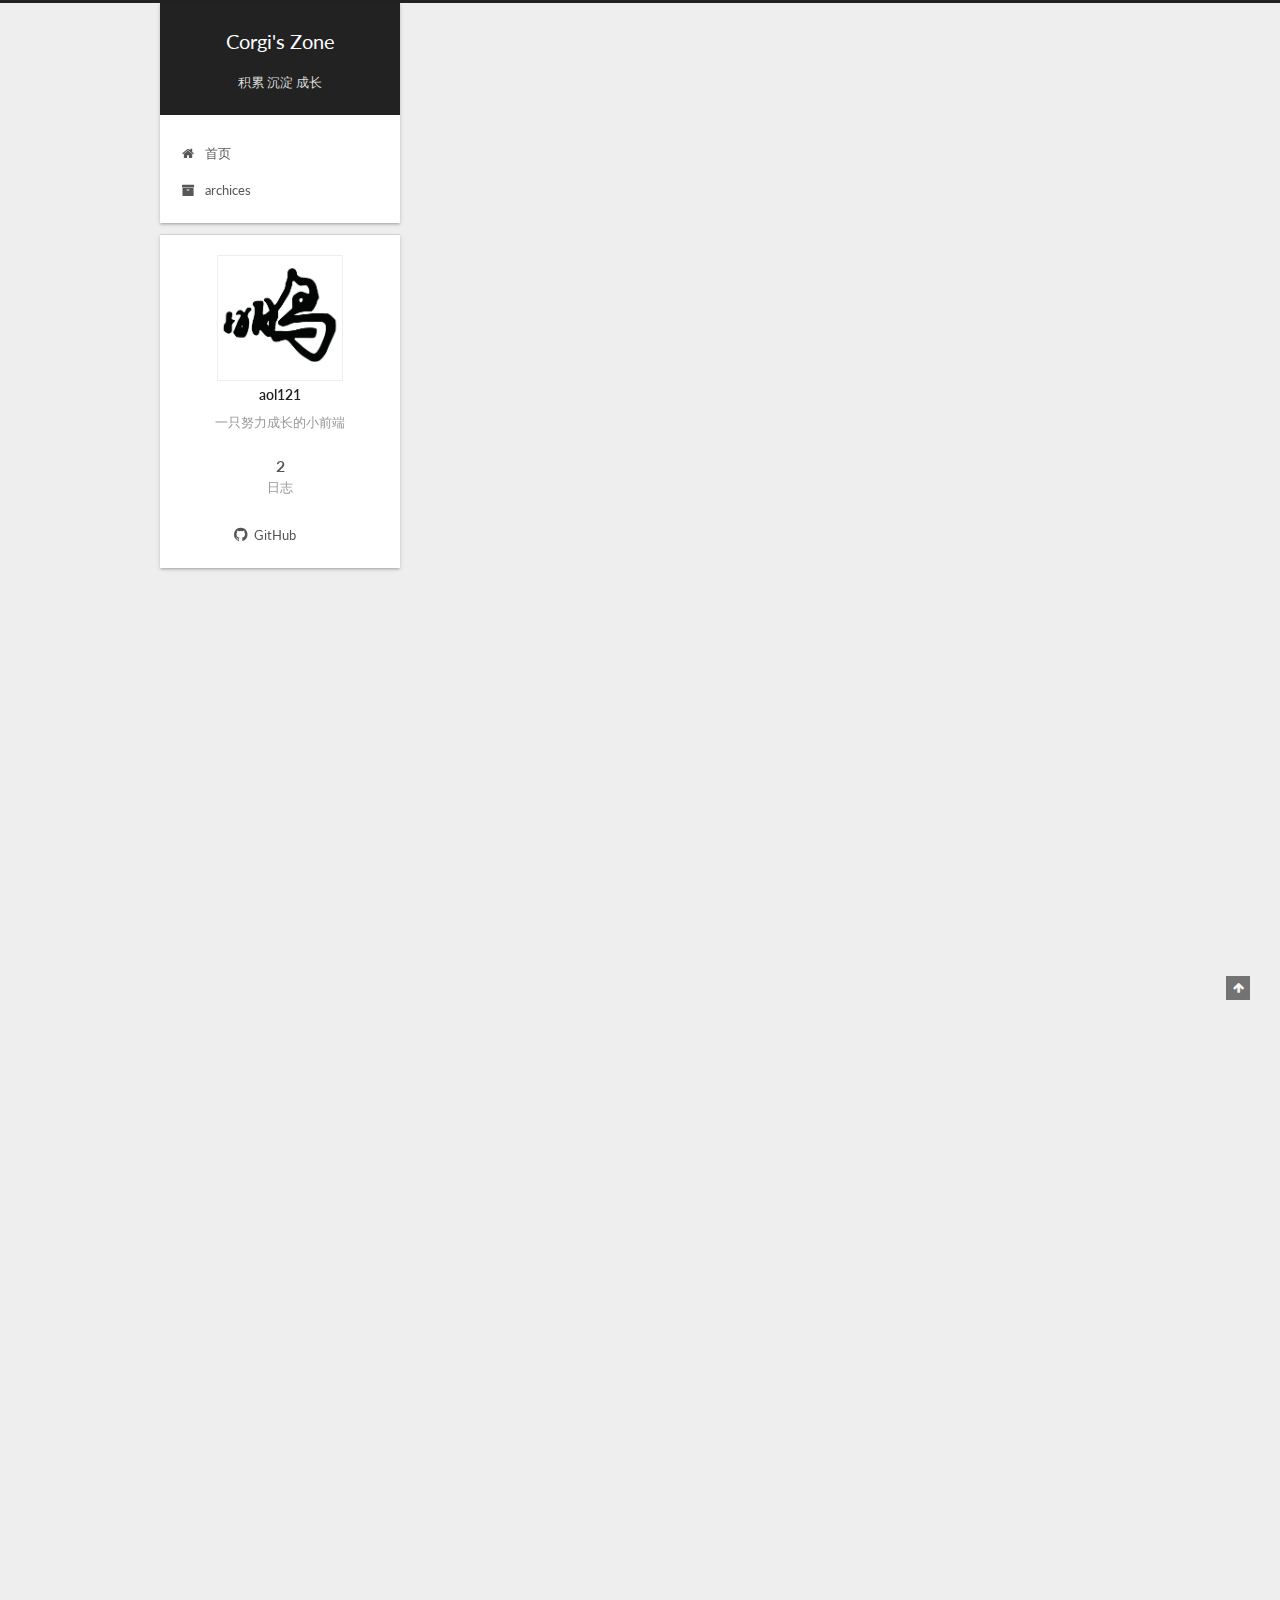
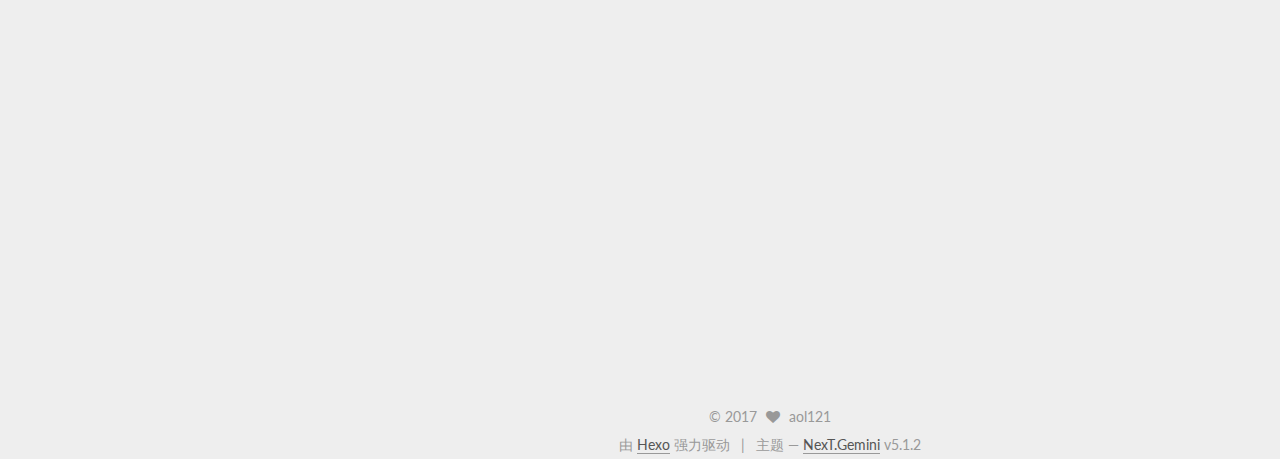
==== index.html @ b17c57c6 "Site updated: 2017-09-11 15:07:28" ====
<!DOCTYPE html>



  


<html class="theme-next gemini use-motion" lang="zh-Hans">
<head>
  <meta charset="UTF-8"/>
<meta http-equiv="X-UA-Compatible" content="IE=edge" />
<meta name="viewport" content="width=device-width, initial-scale=1, maximum-scale=1"/>
<meta name="theme-color" content="#222">









<meta http-equiv="Cache-Control" content="no-transform" />
<meta http-equiv="Cache-Control" content="no-siteapp" />
















  
  
  <link href="/lib/fancybox/source/jquery.fancybox.css?v=2.1.5" rel="stylesheet" type="text/css" />




  
  
  
  

  
    
    
  

  

  

  

  

  
    
    
    <link href="//fonts.googleapis.com/css?family=Lato:300,300italic,400,400italic,700,700italic&subset=latin,latin-ext" rel="stylesheet" type="text/css">
  






<link href="/lib/font-awesome/css/font-awesome.min.css?v=4.6.2" rel="stylesheet" type="text/css" />

<link href="/css/main.css?v=5.1.2" rel="stylesheet" type="text/css" />


  <meta name="keywords" content="Hexo, NexT" />








  <link rel="shortcut icon" type="image/x-icon" href="/favicon.ico?v=5.1.2" />






<meta name="description" content="一只努力成长的小前端">
<meta property="og:type" content="website">
<meta property="og:title" content="Corgi&#39;s Zone">
<meta property="og:url" content="http://aol121.com/index.html">
<meta property="og:site_name" content="Corgi&#39;s Zone">
<meta property="og:description" content="一只努力成长的小前端">
<meta property="og:locale" content="zh-Hans">
<meta name="twitter:card" content="summary">
<meta name="twitter:title" content="Corgi&#39;s Zone">
<meta name="twitter:description" content="一只努力成长的小前端">



<script type="text/javascript" id="hexo.configurations">
  var NexT = window.NexT || {};
  var CONFIG = {
    root: '/',
    scheme: 'Gemini',
    version: '5.1.2',
    sidebar: {"position":"left","display":"post","offset":12,"offset_float":12,"b2t":false,"scrollpercent":false,"onmobile":false},
    fancybox: true,
    tabs: true,
    motion: {"enable":true,"async":false,"transition":{"post_block":"fadeIn","post_header":"slideDownIn","post_body":"slideDownIn","coll_header":"slideLeftIn"}},
    duoshuo: {
      userId: '0',
      author: '博主'
    },
    algolia: {
      applicationID: '',
      apiKey: '',
      indexName: '',
      hits: {"per_page":10},
      labels: {"input_placeholder":"Search for Posts","hits_empty":"We didn't find any results for the search: ${query}","hits_stats":"${hits} results found in ${time} ms"}
    }
  };
</script>



  <link rel="canonical" href="http://aol121.com/"/>





  <title>Corgi's Zone</title>
  





  <script type="text/javascript">
    var _hmt = _hmt || [];
    (function() {
      var hm = document.createElement("script");
      hm.src = "https://hm.baidu.com/hm.js?b1c7c0f46f6b7866aeb8057796fbded3";
      var s = document.getElementsByTagName("script")[0];
      s.parentNode.insertBefore(hm, s);
    })();
  </script>




</head>

<body itemscope itemtype="http://schema.org/WebPage" lang="zh-Hans">

  
  
    
  

  <div class="container sidebar-position-left 
  page-home">
    <div class="headband"></div>

    <header id="header" class="header" itemscope itemtype="http://schema.org/WPHeader">
      <div class="header-inner"><div class="site-brand-wrapper">
  <div class="site-meta ">
    

    <div class="custom-logo-site-title">
      <a href="/"  class="brand" rel="start">
        <span class="logo-line-before"><i></i></span>
        <span class="site-title">Corgi's Zone</span>
        <span class="logo-line-after"><i></i></span>
      </a>
    </div>
      
        <p class="site-subtitle">积累 沉淀 成长</p>
      
  </div>

  <div class="site-nav-toggle">
    <button>
      <span class="btn-bar"></span>
      <span class="btn-bar"></span>
      <span class="btn-bar"></span>
    </button>
  </div>
</div>

<nav class="site-nav">
  

  
    <ul id="menu" class="menu">
      
        
        <li class="menu-item menu-item-home">
          <a href="/" rel="section">
            
              <i class="menu-item-icon fa fa-fw fa-home"></i> <br />
            
            首页
          </a>
        </li>
      
        
        <li class="menu-item menu-item-archices">
          <a href="/archives/" rel="section">
            
              <i class="menu-item-icon fa fa-fw fa-archive"></i> <br />
            
            archices
          </a>
        </li>
      

      
    </ul>
  

  
</nav>



 </div>
    </header>

    <main id="main" class="main">
      <div class="main-inner">
        <div class="content-wrap">
          <div id="content" class="content">
            
  <section id="posts" class="posts-expand">
    
      

  

  
  
  

  <article class="post post-type-normal" itemscope itemtype="http://schema.org/Article">
  
  
  
  <div class="post-block">
    <link itemprop="mainEntityOfPage" href="http://aol121.com/2017/09/11/前端开发笔记/">

    <span hidden itemprop="author" itemscope itemtype="http://schema.org/Person">
      <meta itemprop="name" content="aol121">
      <meta itemprop="description" content="">
      <meta itemprop="image" content="/images/avatar.jpg">
    </span>

    <span hidden itemprop="publisher" itemscope itemtype="http://schema.org/Organization">
      <meta itemprop="name" content="Corgi's Zone">
    </span>

    
      <header class="post-header">

        
        
          <h1 class="post-title" itemprop="name headline">
                
                <a class="post-title-link" href="/2017/09/11/前端开发笔记/" itemprop="url">开发笔记</a></h1>
        

        <div class="post-meta">
          <span class="post-time">
            
              <span class="post-meta-item-icon">
                <i class="fa fa-calendar-o"></i>
              </span>
              
                <span class="post-meta-item-text">发表于</span>
              
              <time title="创建于" itemprop="dateCreated datePublished" datetime="2017-09-11T12:54:01+08:00">
                2017-09-11
              </time>
            

            

            
          </span>

          

          
            
          

          
          

          

          

          

        </div>
      </header>
    

    
    
    
    <div class="post-body" itemprop="articleBody">

      
      

      
        
          
            <blockquote>
<p>每次写JS 开局就在 顶部  var log = console.log.bind(console);<br>ES6写法  let log = ::console.log<br>然后每次输出就直接   log(XXX)  就可以打印了~  不需要  xxx.log  或者 有的编辑器需要写 console.log</p>
</blockquote>
<figure class="highlight bash"><table><tr><td class="gutter"><pre><div class="line">1</div><div class="line">2</div><div class="line">3</div><div class="line">4</div><div class="line">5</div><div class="line">6</div><div class="line">7</div><div class="line">8</div><div class="line">9</div><div class="line">10</div></pre></td><td class="code"><pre><div class="line">.recommend-goods li&gt;a&gt;p:first-child&#123;</div><div class="line">        /*display: inline-block;*/</div><div class="line">        cursor:pointer;</div><div class="line">        color:<span class="comment">#86c9a6;</span></div><div class="line">        width:100%;</div><div class="line">        word-break:keep-all;/* 不换行 */</div><div class="line">        white-space:nowrap;/* 不换行 */</div><div class="line">        overflow:hidden;/* 内容超出宽度时隐藏超出部分的内容 */</div><div class="line">        text-overflow:ellipsis;/* 当对象内文本溢出时显示省略标记(...) ；需与overflow:hidden;一起使用。*/</div><div class="line">    &#125;</div></pre></td></tr></table></figure>
<blockquote>
<p>判断是否为移动端==正则表达式;</p>
</blockquote>
<figure class="highlight bash"><table><tr><td class="gutter"><pre><div class="line">1</div><div class="line">2</div></pre></td><td class="code"><pre><div class="line">const isMobile = /(phone|pad|pod|iPhone|iPod|ios|iPad|Android|Mobile|BlackBerry|IEMobile|</div><div class="line">MQQBrowser|JUC|Fennec|wOSBrowser|BrowserNG|WebOS|Symbian|Windows Phone)/i.test(navigator.userAgent);</div></pre></td></tr></table></figure>
<p>中断each 遍历</p>
<figure class="highlight bash"><table><tr><td class="gutter"><pre><div class="line">1</div><div class="line">2</div><div class="line">3</div><div class="line">4</div><div class="line">5</div><div class="line">6</div><div class="line">7</div><div class="line">8</div></pre></td><td class="code"><pre><div class="line">try&#123;</div><div class="line"></div><div class="line">    throw new Errow(<span class="string">"错误"</span>)</div><div class="line">&#125;catch(e)&#123;</div><div class="line"></div><div class="line">&#125;finally&#123;</div><div class="line"></div><div class="line">&#125;</div></pre></td></tr></table></figure>
          
        
      
    </div>
    
    
    

    

    

    

    <footer class="post-footer">
      

      

      

      
      
        <div class="post-eof"></div>
      
    </footer>
  </div>
  
  
  
  </article>


    
      

  

  
  
  

  <article class="post post-type-normal" itemscope itemtype="http://schema.org/Article">
  
  
  
  <div class="post-block">
    <link itemprop="mainEntityOfPage" href="http://aol121.com/2017/09/11/hello-world/">

    <span hidden itemprop="author" itemscope itemtype="http://schema.org/Person">
      <meta itemprop="name" content="aol121">
      <meta itemprop="description" content="">
      <meta itemprop="image" content="/images/avatar.jpg">
    </span>

    <span hidden itemprop="publisher" itemscope itemtype="http://schema.org/Organization">
      <meta itemprop="name" content="Corgi's Zone">
    </span>

    
      <header class="post-header">

        
        
          <h1 class="post-title" itemprop="name headline">
                
                <a class="post-title-link" href="/2017/09/11/hello-world/" itemprop="url">Hello World</a></h1>
        

        <div class="post-meta">
          <span class="post-time">
            
              <span class="post-meta-item-icon">
                <i class="fa fa-calendar-o"></i>
              </span>
              
                <span class="post-meta-item-text">发表于</span>
              
              <time title="创建于" itemprop="dateCreated datePublished" datetime="2017-09-11T11:47:05+08:00">
                2017-09-11
              </time>
            

            

            
          </span>

          

          
            
          

          
          

          

          

          

        </div>
      </header>
    

    
    
    
    <div class="post-body" itemprop="articleBody">

      
      

      
        
          
            <p>Welcome to <a href="https://hexo.io/" target="_blank" rel="external">Hexo</a>! This is your very first post. Check <a href="https://hexo.io/docs/" target="_blank" rel="external">documentation</a> for more info. If you get any problems when using Hexo, you can find the answer in <a href="https://hexo.io/docs/troubleshooting.html" target="_blank" rel="external">troubleshooting</a> or you can ask me on <a href="https://github.com/hexojs/hexo/issues" target="_blank" rel="external">GitHub</a>.</p>
<h2 id="Quick-Start"><a href="#Quick-Start" class="headerlink" title="Quick Start"></a>Quick Start</h2><h3 id="Create-a-new-post"><a href="#Create-a-new-post" class="headerlink" title="Create a new post"></a>Create a new post</h3><figure class="highlight bash"><table><tr><td class="gutter"><pre><div class="line">1</div></pre></td><td class="code"><pre><div class="line">$ hexo new <span class="string">"My New Post"</span></div></pre></td></tr></table></figure>
<p>More info: <a href="https://hexo.io/docs/writing.html" target="_blank" rel="external">Writing</a></p>
<h3 id="Run-server"><a href="#Run-server" class="headerlink" title="Run server"></a>Run server</h3><figure class="highlight bash"><table><tr><td class="gutter"><pre><div class="line">1</div></pre></td><td class="code"><pre><div class="line">$ hexo server</div></pre></td></tr></table></figure>
<p>More info: <a href="https://hexo.io/docs/server.html" target="_blank" rel="external">Server</a></p>
<h3 id="Generate-static-files"><a href="#Generate-static-files" class="headerlink" title="Generate static files"></a>Generate static files</h3><figure class="highlight bash"><table><tr><td class="gutter"><pre><div class="line">1</div></pre></td><td class="code"><pre><div class="line">$ hexo generate</div></pre></td></tr></table></figure>
<p>More info: <a href="https://hexo.io/docs/generating.html" target="_blank" rel="external">Generating</a></p>
<h3 id="Deploy-to-remote-sites"><a href="#Deploy-to-remote-sites" class="headerlink" title="Deploy to remote sites"></a>Deploy to remote sites</h3><figure class="highlight bash"><table><tr><td class="gutter"><pre><div class="line">1</div></pre></td><td class="code"><pre><div class="line">$ hexo deploy</div></pre></td></tr></table></figure>
<p>More info: <a href="https://hexo.io/docs/deployment.html" target="_blank" rel="external">Deployment</a></p>

          
        
      
    </div>
    
    
    

    

    

    

    <footer class="post-footer">
      

      

      

      
      
        <div class="post-eof"></div>
      
    </footer>
  </div>
  
  
  
  </article>


    
  </section>

  


          </div>
          


          

        </div>
        
          
  
  <div class="sidebar-toggle">
    <div class="sidebar-toggle-line-wrap">
      <span class="sidebar-toggle-line sidebar-toggle-line-first"></span>
      <span class="sidebar-toggle-line sidebar-toggle-line-middle"></span>
      <span class="sidebar-toggle-line sidebar-toggle-line-last"></span>
    </div>
  </div>

  <aside id="sidebar" class="sidebar">
    
    <div class="sidebar-inner">

      

      

      <section class="site-overview sidebar-panel sidebar-panel-active">
        <div class="site-author motion-element" itemprop="author" itemscope itemtype="http://schema.org/Person">
          
            <img class="site-author-image" itemprop="image"
              src="/images/avatar.jpg"
              alt="aol121" />
          
            <p class="site-author-name" itemprop="name">aol121</p>
            <p class="site-description motion-element" itemprop="description">一只努力成长的小前端</p>
        </div>

        <nav class="site-state motion-element">

          
            <div class="site-state-item site-state-posts">
            
              <a href="/archives">
            
                <span class="site-state-item-count">2</span>
                <span class="site-state-item-name">日志</span>
              </a>
            </div>
          

          

          

        </nav>

        

        <div class="links-of-author motion-element">
          
            
              <span class="links-of-author-item">
                <a href="https://github.com/aol121" target="_blank" title="GitHub">
                  
                    <i class="fa fa-fw fa-github"></i>GitHub</a>
              </span>
            
          
        </div>

        
        

        
        

        


      </section>

      

      

    </div>
  </aside>


        
      </div>
    </main>

    <footer id="footer" class="footer">
      <div class="footer-inner">
        <div class="copyright" >
  
  &copy; 
  <span itemprop="copyrightYear">2017</span>
  <span class="with-love">
    <i class="fa fa-heart"></i>
  </span>
  <span class="author" itemprop="copyrightHolder">aol121</span>

  
</div>


  <div class="powered-by">由 <a class="theme-link" href="https://hexo.io">Hexo</a> 强力驱动</div>

  <span class="post-meta-divider">|</span>

  <div class="theme-info">主题 &mdash; <a class="theme-link" href="https://github.com/iissnan/hexo-theme-next">NexT.Gemini</a> v5.1.2</div>


        







        
      </div>
    </footer>

    
      <div class="back-to-top">
        <i class="fa fa-arrow-up"></i>
        
      </div>
    

  </div>

  

<script type="text/javascript">
  if (Object.prototype.toString.call(window.Promise) !== '[object Function]') {
    window.Promise = null;
  }
</script>









  












  
  <script type="text/javascript" src="/lib/jquery/index.js?v=2.1.3"></script>

  
  <script type="text/javascript" src="/lib/fastclick/lib/fastclick.min.js?v=1.0.6"></script>

  
  <script type="text/javascript" src="/lib/jquery_lazyload/jquery.lazyload.js?v=1.9.7"></script>

  
  <script type="text/javascript" src="/lib/velocity/velocity.min.js?v=1.2.1"></script>

  
  <script type="text/javascript" src="/lib/velocity/velocity.ui.min.js?v=1.2.1"></script>

  
  <script type="text/javascript" src="/lib/fancybox/source/jquery.fancybox.pack.js?v=2.1.5"></script>


  


  <script type="text/javascript" src="/js/src/utils.js?v=5.1.2"></script>

  <script type="text/javascript" src="/js/src/motion.js?v=5.1.2"></script>



  
  


  <script type="text/javascript" src="/js/src/affix.js?v=5.1.2"></script>

  <script type="text/javascript" src="/js/src/schemes/pisces.js?v=5.1.2"></script>



  <script type="text/javascript" src="/js/src/scrollspy.js?v=5.1.2"></script>
<script type="text/javascript" src="/js/src/post-details.js?v=5.1.2"></script>


  

  


  <script type="text/javascript" src="/js/src/bootstrap.js?v=5.1.2"></script>



  


  




	





  





  








  





  

  

  

  

  

  

</body>
</html>
---- css/main.css ----
/* normalize.css v3.0.2 | MIT License | git.io/normalize */
html {
  font-family: sans-serif; /* 1 */
  -ms-text-size-adjust: 100%; /* 2 */
  -webkit-text-size-adjust: 100%; /* 2 */
}
body {
  margin: 0;
}
article,
aside,
details,
figcaption,
figure,
footer,
header,
hgroup,
main,
menu,
nav,
section,
summary {
  display: block;
}
audio,
canvas,
progress,
video {
  display: inline-block; /* 1 */
  vertical-align: baseline; /* 2 */
}
audio:not([controls]) {
  display: none;
  height: 0;
}
[hidden],
template {
  display: none;
}
a {
  background-color: transparent;
}
a:active,
a:hover {
  outline: 0;
}
abbr[title] {
  border-bottom: 1px dotted;
}
b,
strong {
  font-weight: bold;
}
dfn {
  font-style: italic;
}
h1 {
  font-size: 2em;
  margin: 0.67em 0;
}
mark {
  background: #ff0;
  color: #000;
}
small {
  font-size: 80%;
}
sub,
sup {
  font-size: 75%;
  line-height: 0;
  position: relative;
  vertical-align: baseline;
}
sup {
  top: -0.5em;
}
sub {
  bottom: -0.25em;
}
img {
  border: 0;
}
svg:not(:root) {
  overflow: hidden;
}
figure {
  margin: 1em 40px;
}
hr {
  -moz-box-sizing: content-box;
  box-sizing: content-box;
  height: 0;
}
pre {
  overflow: auto;
}
code,
kbd,
pre,
samp {
  font-family: monospace, monospace;
  font-size: 1em;
}
button,
input,
optgroup,
select,
textarea {
  color: inherit; /* 1 */
  font: inherit; /* 2 */
  margin: 0; /* 3 */
}
button {
  overflow: visible;
}
button,
select {
  text-transform: none;
}
button,
html input[type="button"],
input[type="reset"],
input[type="submit"] {
  -webkit-appearance: button; /* 2 */
  cursor: pointer; /* 3 */
}
button[disabled],
html input[disabled] {
  cursor: default;
}
button::-moz-focus-inner,
input::-moz-focus-inner {
  border: 0;
  padding: 0;
}
input {
  line-height: normal;
}
input[type="checkbox"],
input[type="radio"] {
  box-sizing: border-box; /* 1 */
  padding: 0; /* 2 */
}
input[type="number"]::-webkit-inner-spin-button,
input[type="number"]::-webkit-outer-spin-button {
  height: auto;
}
input[type="search"] {
  -webkit-appearance: textfield; /* 1 */
  -moz-box-sizing: content-box;
  -webkit-box-sizing: content-box; /* 2 */
  box-sizing: content-box;
}
input[type="search"]::-webkit-search-cancel-button,
input[type="search"]::-webkit-search-decoration {
  -webkit-appearance: none;
}
fieldset {
  border: 1px solid #c0c0c0;
  margin: 0 2px;
  padding: 0.35em 0.625em 0.75em;
}
legend {
  border: 0; /* 1 */
  padding: 0; /* 2 */
}
textarea {
  overflow: auto;
}
optgroup {
  font-weight: bold;
}
table {
  border-collapse: collapse;
  border-spacing: 0;
}
td,
th {
  padding: 0;
}
::selection {
  background: #262a30;
  color: #fff;
}
body {
  position: relative;
  font-family: 'Lato', "PingFang SC", "Microsoft YaHei", sans-serif;
  font-size: 14px;
  line-height: 2;
  color: #555;
  background: #eee;
}
@media (max-width: 767px) {
  body {
    padding-right: 0 !important;
  }
}
@media (min-width: 768px) and (max-width: 991px) {
  body {
    padding-right: 0 !important;
  }
}
@media (min-width: 1600px) {
  body {
    font-size: 16px;
  }
}
h1,
h2,
h3,
h4,
h5,
h6 {
  margin: 0;
  padding: 0;
  font-weight: bold;
  line-height: 1.5;
  font-family: 'Lato', "PingFang SC", "Microsoft YaHei", sans-serif;
}
h2,
h3,
h4,
h5,
h6 {
  margin: 20px 0 15px;
}
h1 {
  font-size: 22px;
}
@media (max-width: 767px) {
  h1 {
    font-size: 18px;
  }
}
h2 {
  font-size: 20px;
}
@media (max-width: 767px) {
  h2 {
    font-size: 16px;
  }
}
h3 {
  font-size: 18px;
}
@media (max-width: 767px) {
  h3 {
    font-size: 14px;
  }
}
h4 {
  font-size: 16px;
}
@media (max-width: 767px) {
  h4 {
    font-size: 12px;
  }
}
h5 {
  font-size: 14px;
}
@media (max-width: 767px) {
  h5 {
    font-size: 10px;
  }
}
h6 {
  font-size: 12px;
}
@media (max-width: 767px) {
  h6 {
    font-size: 8px;
  }
}
p {
  margin: 0 0 20px 0;
}
a {
  color: #555;
  text-decoration: none;
  outline: none;
  border-bottom: 1px solid #999;
  word-wrap: break-word;
}
a:hover {
  color: #222;
  border-bottom-color: #222;
}
blockquote {
  margin: 0;
  padding: 0;
}
img {
  display: block;
  margin: auto;
  max-width: 100%;
  height: auto;
}
hr {
  margin: 40px 0;
  height: 3px;
  border: none;
  background-color: #ddd;
  background-image: repeating-linear-gradient(-45deg, #fff, #fff 4px, transparent 4px, transparent 8px);
}
blockquote {
  padding: 0 15px;
  color: #666;
  border-left: 4px solid #ddd;
}
blockquote cite::before {
  content: "-";
  padding: 0 5px;
}
dt {
  font-weight: 700;
}
dd {
  margin: 0;
  padding: 0;
}
kbd {
  border: 1px solid #ccc;
  border-radius: 0.2em;
  box-shadow: 0.1em 0.1em 0.2em rgba(0,0,0,0.1);
  background-color: #f9f9f9;
  font-family: inherit;
  background-image: -webkit-linear-gradient(top, #eee, #fff, #eee);
  padding: 0.1em 0.3em;
  white-space: nowrap;
}
.text-left {
  text-align: left;
}
.text-center {
  text-align: center;
}
.text-right {
  text-align: right;
}
.text-justify {
  text-align: justify;
}
.text-nowrap {
  white-space: nowrap;
}
.text-lowercase {
  text-transform: lowercase;
}
.text-uppercase {
  text-transform: uppercase;
}
.text-capitalize {
  text-transform: capitalize;
}
.center-block {
  display: block;
  margin-left: auto;
  margin-right: auto;
}
.clearfix:before,
.clearfix:after {
  content: " ";
  display: table;
}
.clearfix:after {
  clear: both;
}
.pullquote {
  width: 45%;
}
.pullquote.left {
  float: left;
  margin-left: 5px;
  margin-right: 10px;
}
.pullquote.right {
  float: right;
  margin-left: 10px;
  margin-right: 5px;
}
.affix.affix.affix {
  position: fixed;
}
.translation {
  margin-top: -20px;
  font-size: 14px;
  color: #999;
}
.scrollbar-measure {
  width: 100px;
  height: 100px;
  overflow: scroll;
  position: absolute;
  top: -9999px;
}
.use-motion .motion-element {
  opacity: 0;
}
table {
  margin: 20px 0;
  width: 100%;
  border-collapse: collapse;
  border-spacing: 0;
  border: 1px solid #ddd;
  font-size: 14px;
  table-layout: fixed;
  word-wrap: break-all;
}
table>tbody>tr:nth-of-type(odd) {
  background-color: #f9f9f9;
}
table>tbody>tr:hover {
  background-color: #f5f5f5;
}
caption,
th,
td {
  padding: 8px;
  text-align: left;
  vertical-align: middle;
  font-weight: normal;
}
th,
td {
  border-bottom: 3px solid #ddd;
  border-right: 1px solid #eee;
}
th {
  padding-bottom: 10px;
  font-weight: 700;
}
td {
  border-bottom-width: 1px;
}
html,
body {
  height: 100%;
}
.container {
  position: relative;
  min-height: 100%;
}
.header-inner {
  margin: 0 auto;
  padding: 100px 0 70px;
  width: calc(100% - 252px);
}
@media (min-width: 1600px) {
  .container .header-inner {
    width: 900px;
  }
}
.main-inner {
  margin: 0 auto;
  width: calc(100% - 252px);
}
@media (min-width: 1600px) {
  .container .main-inner {
    width: 900px;
  }
}
.footer {
  width: 100%;
  min-height: 50px;
}
.footer-inner {
  box-sizing: border-box;
  margin: 20px auto;
  width: calc(100% - 252px);
}
@media (min-width: 1600px) {
  .container .footer-inner {
    width: 900px;
  }
}
pre,
.highlight {
  overflow: auto;
  margin: 20px 0;
  padding: 0;
  font-size: 13px;
  color: #4d4d4c;
  background: #f7f7f7;
  line-height: 1.6;
}
pre,
code {
  font-family: consolas, Menlo, "PingFang SC", "Microsoft YaHei", monospace;
}
code {
  padding: 2px 4px;
  word-wrap: break-word;
  color: #555;
  background: #eee;
  border-radius: 3px;
  font-size: 13px;
}
pre code {
  padding: 0;
  color: #4d4d4c;
  background: none;
  text-shadow: none;
}
.highlight {
  border-radius: 1px;
}
.highlight pre {
  border: none;
  margin: 0;
  padding: 10px 0;
}
.highlight table {
  margin: 0;
  width: auto;
  border: none;
}
.highlight td {
  border: none;
  padding: 0;
}
.highlight figcaption {
  font-size: 1em;
  color: #4d4d4c;
  line-height: 1em;
  margin-bottom: 1em;
}
.highlight figcaption:before,
.highlight figcaption:after {
  content: " ";
  display: table;
}
.highlight figcaption:after {
  clear: both;
}
.highlight figcaption a {
  float: right;
  color: #4d4d4c;
}
.highlight figcaption a:hover {
  border-bottom-color: #4d4d4c;
}
.highlight .gutter pre {
  padding-left: 10px;
  padding-right: 10px;
  color: #869194;
  text-align: right;
  background-color: #eff2f3;
}
.highlight .code pre {
  width: 100%;
  padding-left: 10px;
  padding-right: 10px;
  background-color: #f7f7f7;
}
.highlight .line {
  height: 20px;
}
.gutter {
  -webkit-user-select: none;
  -moz-user-select: none;
  -ms-user-select: none;
  user-select: none;
}
.gist table {
  width: auto;
}
.gist table td {
  border: none;
}
pre .deletion {
  background: #fdd;
}
pre .addition {
  background: #dfd;
}
pre .meta {
  color: #8959a8;
}
pre .comment {
  color: #8e908c;
}
pre .variable,
pre .attribute,
pre .tag,
pre .regexp,
pre .ruby .constant,
pre .xml .tag .title,
pre .xml .pi,
pre .xml .doctype,
pre .html .doctype,
pre .css .id,
pre .css .class,
pre .css .pseudo {
  color: #c82829;
}
pre .number,
pre .preprocessor,
pre .built_in,
pre .literal,
pre .params,
pre .constant,
pre .command {
  color: #f5871f;
}
pre .ruby .class .title,
pre .css .rules .attribute,
pre .string,
pre .value,
pre .inheritance,
pre .header,
pre .ruby .symbol,
pre .xml .cdata,
pre .special,
pre .number,
pre .formula {
  color: #718c00;
}
pre .title,
pre .css .hexcolor {
  color: #3e999f;
}
pre .function,
pre .python .decorator,
pre .python .title,
pre .ruby .function .title,
pre .ruby .title .keyword,
pre .perl .sub,
pre .javascript .title,
pre .coffeescript .title {
  color: #4271ae;
}
pre .keyword,
pre .javascript .function {
  color: #8959a8;
}
.full-image.full-image.full-image {
  border: none;
  max-width: 100%;
  width: auto;
  margin: 20px auto;
}
@media (min-width: 992px) {
  .full-image.full-image.full-image {
    max-width: none;
    width: 118%;
    margin: 0 -9%;
  }
}
.blockquote-center,
.page-home .post-type-quote blockquote,
.page-post-detail .post-type-quote blockquote {
  position: relative;
  margin: 40px 0;
  padding: 0;
  border-left: none;
  text-align: center;
}
.blockquote-center::before,
.page-home .post-type-quote blockquote::before,
.page-post-detail .post-type-quote blockquote::before,
.blockquote-center::after,
.page-home .post-type-quote blockquote::after,
.page-post-detail .post-type-quote blockquote::after {
  position: absolute;
  content: ' ';
  display: block;
  width: 100%;
  height: 24px;
  opacity: 0.2;
  background-repeat: no-repeat;
  background-position: 0 -6px;
  background-size: 22px 22px;
}
.blockquote-center::before,
.page-home .post-type-quote blockquote::before,
.page-post-detail .post-type-quote blockquote::before {
  top: -20px;
  background-image: url("../images/quote-l.svg");
  border-top: 1px solid #ccc;
}
.blockquote-center::after,
.page-home .post-type-quote blockquote::after,
.page-post-detail .post-type-quote blockquote::after {
  bottom: -20px;
  background-image: url("../images/quote-r.svg");
  border-bottom: 1px solid #ccc;
  background-position: 100% 8px;
}
.blockquote-center p,
.page-home .post-type-quote blockquote p,
.page-post-detail .post-type-quote blockquote p,
.blockquote-center div,
.page-home .post-type-quote blockquote div,
.page-post-detail .post-type-quote blockquote div {
  text-align: center;
}
.post .post-body .group-picture img {
  box-sizing: border-box;
  padding: 0 3px;
  border: none;
}
.post .group-picture-row {
  overflow: hidden;
  margin-top: 6px;
}
.post .group-picture-row:first-child {
  margin-top: 0;
}
.post .group-picture-column {
  float: left;
}
.page-post-detail .post-body .group-picture-column {
  float: none;
  margin-top: 10px;
  width: auto !important;
}
.page-post-detail .post-body .group-picture-column img {
  margin: 0 auto;
}
.page-archive .group-picture-container {
  overflow: hidden;
}
.page-archive .group-picture-row {
  float: left;
}
.page-archive .group-picture-row:first-child {
  margin-top: 6px;
}
.page-archive .group-picture-column {
  max-width: 150px;
  max-height: 150px;
}
.post-body .note {
  position: relative;
  padding: 15px;
  margin-bottom: 20px;
  border: 1px solid #eee;
  border-left-width: 5px;
  border-radius: 3px;
}
.post-body .note h2,
.post-body .note h3,
.post-body .note h4,
.post-body .note h5,
.post-body .note h6 {
  margin-top: 0;
  margin-bottom: 0;
  border-bottom: initial;
  padding-top: 0 !important;
}
.post-body .note p:first-child,
.post-body .note ul:first-child,
.post-body .note ol:first-child,
.post-body .note table:first-child,
.post-body .note pre:first-child,
.post-body .note blockquote:first-child {
  margin-top: 0;
}
.post-body .note p:last-child,
.post-body .note ul:last-child,
.post-body .note ol:last-child,
.post-body .note table:last-child,
.post-body .note pre:last-child,
.post-body .note blockquote:last-child {
  margin-bottom: 0;
}
.post-body .note.default {
  border-left-color: #777;
}
.post-body .note.default h2,
.post-body .note.default h3,
.post-body .note.default h4,
.post-body .note.default h5,
.post-body .note.default h6 {
  color: #777;
}
.post-body .note.primary {
  border-left-color: #6f42c1;
}
.post-body .note.primary h2,
.post-body .note.primary h3,
.post-body .note.primary h4,
.post-body .note.primary h5,
.post-body .note.primary h6 {
  color: #6f42c1;
}
.post-body .note.info {
  border-left-color: #428bca;
}
.post-body .note.info h2,
.post-body .note.info h3,
.post-body .note.info h4,
.post-body .note.info h5,
.post-body .note.info h6 {
  color: #428bca;
}
.post-body .note.success {
  border-left-color: #5cb85c;
}
.post-body .note.success h2,
.post-body .note.success h3,
.post-body .note.success h4,
.post-body .note.success h5,
.post-body .note.success h6 {
  color: #5cb85c;
}
.post-body .note.warning {
  border-left-color: #f0ad4e;
}
.post-body .note.warning h2,
.post-body .note.warning h3,
.post-body .note.warning h4,
.post-body .note.warning h5,
.post-body .note.warning h6 {
  color: #f0ad4e;
}
.post-body .note.danger {
  border-left-color: #d9534f;
}
.post-body .note.danger h2,
.post-body .note.danger h3,
.post-body .note.danger h4,
.post-body .note.danger h5,
.post-body .note.danger h6 {
  color: #d9534f;
}
.post-body .label {
  display: inline;
  padding: 0 2px;
  white-space: nowrap;
}
.post-body .label.default {
  background-color: #f0f0f0;
}
.post-body .label.primary {
  background-color: #efe6f7;
}
.post-body .label.info {
  background-color: #e5f2f8;
}
.post-body .label.success {
  background-color: #e7f4e9;
}
.post-body .label.warning {
  background-color: #fcf6e1;
}
.post-body .label.danger {
  background-color: #fae8eb;
}
.post-body .tabs {
  position: relative;
  display: block;
  margin-bottom: 20px;
  padding-top: 10px;
}
.post-body .tabs ul.nav-tabs {
  margin: 0;
  padding: 0;
  display: flex;
  margin-bottom: -1px;
}
@media (max-width: 413px) {
  .post-body .tabs ul.nav-tabs {
    display: block;
    margin-bottom: 5px;
  }
}
.post-body .tabs ul.nav-tabs li.tab {
  list-style-type: none !important;
  margin: 0 0.25em 0 0;
  border-top: 3px solid transparent;
  border-left: 1px solid transparent;
  border-right: 1px solid transparent;
}
@media (max-width: 413px) {
  .post-body .tabs ul.nav-tabs li.tab {
    margin: initial;
    border-top: 1px solid transparent;
    border-left: 3px solid transparent;
    border-right: 1px solid transparent;
    border-bottom: 1px solid transparent;
  }
}
.post-body .tabs ul.nav-tabs li.tab a {
  outline: 0;
  border-bottom: initial;
  display: block;
  line-height: 1.8em;
  padding: 0.25em 0.75em;
  transition-duration: 0.2s;
  transition-timing-function: ease-out;
  transition-delay: 0s;
}
.post-body .tabs ul.nav-tabs li.tab a i {
  width: 1.285714285714286em;
}
.post-body .tabs ul.nav-tabs li.tab.active {
  border-top: 3px solid #fc6423;
  border-left: 1px solid #ddd;
  border-right: 1px solid #ddd;
  background-color: #fff;
}
@media (max-width: 413px) {
  .post-body .tabs ul.nav-tabs li.tab.active {
    border-top: 1px solid #ddd;
    border-left: 3px solid #fc6423;
    border-right: 1px solid #ddd;
    border-bottom: 1px solid #ddd;
  }
}
.post-body .tabs ul.nav-tabs li.tab.active a {
  cursor: default;
  color: #555;
}
.post-body .tabs .tab-content {
  background-color: #fff;
}
.post-body .tabs .tab-content .tab-pane {
  border: 1px solid #ddd;
  padding: 20px 20px 0 20px;
}
.post-body .tabs .tab-content .tab-pane:not(.active) {
  display: none !important;
}
.post-body .tabs .tab-content .tab-pane.active {
  display: block !important;
}
.btn {
  display: inline-block;
  padding: 0 20px;
  font-size: 14px;
  color: #fff;
  background: #222;
  border: 2px solid #555;
  text-decoration: none;
  border-radius: 0;
  transition-property: background-color;
  transition-duration: 0.2s;
  transition-timing-function: ease-in-out;
  transition-delay: 0s;
}
.btn:hover,
.post-button .btn:hover {
  border-color: #222;
  color: #fff;
  background: #222;
}
.btn-bar {
  display: block;
  width: 22px;
  height: 2px;
  background: #555;
  border-radius: 1px;
}
.btn-bar+.btn-bar {
  margin-top: 4px;
}
.pagination {
  margin: 120px 0 40px;
  text-align: center;
  border-top: 1px solid #eee;
}
.page-number-basic,
.pagination .prev,
.pagination .next,
.pagination .page-number,
.pagination .space {
  display: inline-block;
  position: relative;
  top: -1px;
  margin: 0 10px;
  padding: 0 10px;
  line-height: 30px;
}
@media (max-width: 767px) {
  .page-number-basic,
  .pagination .prev,
  .pagination .next,
  .pagination .page-number,
  .pagination .space {
    margin: 0 5px;
  }
}
.pagination .prev,
.pagination .next,
.pagination .page-number {
  border-bottom: 0;
  border-top: 1px solid #eee;
  transition-property: border-color;
  transition-duration: 0.2s;
  transition-timing-function: ease-in-out;
  transition-delay: 0s;
}
.pagination .prev:hover,
.pagination .next:hover,
.pagination .page-number:hover {
  border-top-color: #222;
}
.pagination .space {
  padding: 0;
  margin: 0;
}
.pagination .prev {
  margin-left: 0;
}
.pagination .next {
  margin-right: 0;
}
.pagination .page-number.current {
  color: #fff;
  background: #ccc;
  border-top-color: #ccc;
}
@media (max-width: 767px) {
  .pagination {
    border-top: none;
  }
  .pagination .prev,
  .pagination .next,
  .pagination .page-number {
    margin-bottom: 10px;
    border-top: 0;
    border-bottom: 1px solid #eee;
  }
  .pagination .prev:hover,
  .pagination .next:hover,
  .pagination .page-number:hover {
    border-bottom-color: #222;
  }
}
.comments {
  margin: 60px 20px 0;
}
.tag-cloud {
  text-align: center;
}
.tag-cloud a {
  display: inline-block;
  margin: 10px;
}
.back-to-top {
  box-sizing: border-box;
  position: fixed;
  bottom: -100px;
  right: 30px;
  z-index: 1050;
  padding: 0 6px;
  width: 24px;
  background: #222;
  font-size: 12px;
  opacity: 0.6;
  color: #fff;
  cursor: pointer;
  text-align: center;
  -webkit-transform: translateZ(0);
  transition-property: bottom;
  transition-duration: 0.2s;
  transition-timing-function: ease-in-out;
  transition-delay: 0s;
}
@media (min-width: 768px) and (max-width: 991px) {
  .back-to-top {
    display: none !important;
  }
}
@media (max-width: 767px) {
  .back-to-top {
    display: none !important;
  }
}
.back-to-top.back-to-top-on {
  bottom: 30px;
}
.header {
  background: transparent;
}
.header-inner {
  position: relative;
}
.headband {
  height: 3px;
  background: #222;
}
.site-meta {
  margin: 0;
  text-align: center;
}
@media (max-width: 767px) {
  .site-meta {
    text-align: center;
  }
}
.brand {
  position: relative;
  display: inline-block;
  padding: 0 40px;
  color: #fff;
  background: #222;
  border-bottom: none;
}
.brand:hover {
  color: #fff;
}
.logo {
  display: inline-block;
  margin-right: 5px;
  line-height: 36px;
  vertical-align: top;
}
.site-title {
  display: inline-block;
  vertical-align: top;
  line-height: 36px;
  font-size: 20px;
  font-weight: normal;
  font-family: 'Lato', "PingFang SC", "Microsoft YaHei", sans-serif;
}
.site-subtitle {
  margin-top: 10px;
  font-size: 13px;
  color: #ddd;
}
.use-motion .brand {
  opacity: 0;
}
.use-motion .logo,
.use-motion .site-title,
.use-motion .site-subtitle {
  opacity: 0;
  position: relative;
  top: -10px;
}
.site-nav-toggle {
  display: none;
  position: absolute;
  top: 10px;
  left: 10px;
}
@media (max-width: 767px) {
  .site-nav-toggle {
    display: block;
  }
}
.site-nav-toggle button {
  margin-top: 2px;
  padding: 9px 10px;
  background: transparent;
  border: none;
}
@media (max-width: 767px) {
  .site-nav {
    display: none;
    margin: 0 -10px;
    padding: 0 10px;
    clear: both;
    border-top: 1px solid #ddd;
  }
}
@media (min-width: 768px) and (max-width: 991px) {
  .site-nav {
    display: block !important;
  }
}
@media (min-width: 992px) {
  .site-nav {
    display: block !important;
  }
}
.menu {
  margin-top: 20px;
  padding-left: 0;
  text-align: center;
}
.menu .menu-item {
  display: inline-block;
  margin: 0 10px;
  list-style: none;
}
@media screen and (max-width: 767px) {
  .menu .menu-item {
    margin-top: 10px;
  }
}
.menu .menu-item a {
  display: block;
  font-size: 13px;
  line-height: inherit;
  border-bottom: 1px solid transparent;
  transition-property: border-color;
  transition-duration: 0.2s;
  transition-timing-function: ease-in-out;
  transition-delay: 0s;
}
.menu .menu-item a:hover,
.menu-item-active a {
  border-bottom-color: #222;
}
.menu .menu-item .fa {
  margin-right: 5px;
}
.use-motion .menu-item {
  opacity: 0;
}
.post-body {
  font-family: 'Lato', "PingFang SC", "Microsoft YaHei", sans-serif;
}
@media (max-width: 767px) {
  .post-body {
    word-break: break-word;
  }
}
.post-body .fancybox img {
  display: block !important;
  margin: 0 auto;
  cursor: pointer;
  cursor: zoom-in;
  cursor: -webkit-zoom-in;
}
.post-body .image-caption,
.post-body .figure .caption {
  margin: -20px auto 15px;
  text-align: center;
  font-size: 14px;
  color: #999;
  font-weight: bold;
  line-height: 1;
}
.post-sticky-flag {
  display: inline-block;
  font-size: 16px;
  -ms-transform: rotate(30deg);
  -webkit-transform: rotate(30deg);
  -moz-transform: rotate(30deg);
  -ms-transform: rotate(30deg);
  -o-transform: rotate(30deg);
  transform: rotate(30deg);
}
.use-motion .post-block {
  opacity: 0;
}
.use-motion .post-header {
  opacity: 0;
}
.use-motion .post-body {
  opacity: 0;
}
.use-motion .collection-title {
  opacity: 0;
}
.posts-expand {
  padding-top: 40px;
}
@media (max-width: 767px) {
  .posts-expand {
    margin: 0 20px;
  }
  .post-body pre {
    padding: 10px;
  }
  .post-body pre .gutter pre {
    padding-right: 10px;
  }
  .post-body .highlight {
    margin-left: 0px;
    margin-right: 0px;
    padding: 0;
  }
  .post-body .highlight .gutter pre {
    padding-right: 10px;
  }
}
@media (min-width: 992px) {
  .posts-expand .post-body {
    text-align: justify;
  }
}
.posts-expand .post-body h2,
.posts-expand .post-body h3,
.posts-expand .post-body h4,
.posts-expand .post-body h5,
.posts-expand .post-body h6 {
  padding-top: 10px;
}
.posts-expand .post-body h2 .header-anchor,
.posts-expand .post-body h3 .header-anchor,
.posts-expand .post-body h4 .header-anchor,
.posts-expand .post-body h5 .header-anchor,
.posts-expand .post-body h6 .header-anchor {
  float: right;
  margin-left: 10px;
  color: #ccc;
  border-bottom-style: none;
  visibility: hidden;
}
.posts-expand .post-body h2 .header-anchor:hover,
.posts-expand .post-body h3 .header-anchor:hover,
.posts-expand .post-body h4 .header-anchor:hover,
.posts-expand .post-body h5 .header-anchor:hover,
.posts-expand .post-body h6 .header-anchor:hover {
  color: inherit;
}
.posts-expand .post-body h2:hover .header-anchor,
.posts-expand .post-body h3:hover .header-anchor,
.posts-expand .post-body h4:hover .header-anchor,
.posts-expand .post-body h5:hover .header-anchor,
.posts-expand .post-body h6:hover .header-anchor {
  visibility: visible;
}
.posts-expand .post-body ul li {
  list-style: circle;
}
.posts-expand .post-body img {
  box-sizing: border-box;
  margin: auto;
  padding: 3px;
  border: 1px solid #ddd;
}
.posts-expand .post-body .fancybox img {
  margin: 0 auto 25px;
}
@media (max-width: 767px) {
  .posts-collapse {
    margin: 0 20px;
  }
  .posts-collapse .post-title,
  .posts-collapse .post-meta {
    display: block;
    width: auto;
    text-align: left;
  }
}
.posts-collapse {
  position: relative;
  z-index: 1010;
  margin-left: 55px;
}
.posts-collapse::after {
  content: " ";
  position: absolute;
  top: 20px;
  left: 0;
  margin-left: -2px;
  width: 4px;
  height: 100%;
  background: #f5f5f5;
  z-index: -1;
}
@media (max-width: 767px) {
  .posts-collapse {
    margin: 0 20px;
  }
}
.posts-collapse .collection-title {
  position: relative;
  margin: 60px 0;
}
.posts-collapse .collection-title h1,
.posts-collapse .collection-title h2 {
  margin-left: 20px;
}
.posts-collapse .collection-title small {
  color: #bbb;
  margin-left: 5px;
}
.posts-collapse .collection-title::before {
  content: " ";
  position: absolute;
  left: 0;
  top: 50%;
  margin-left: -4px;
  margin-top: -4px;
  width: 8px;
  height: 8px;
  background: #bbb;
  border-radius: 50%;
}
.posts-collapse .post {
  margin: 30px 0;
}
.posts-collapse .post-header {
  position: relative;
  transition-duration: 0.2s;
  transition-timing-function: ease-in-out;
  transition-delay: 0s;
  transition-property: border;
  border-bottom: 1px dashed #ccc;
}
.posts-collapse .post-header::before {
  content: " ";
  position: absolute;
  left: 0;
  top: 12px;
  width: 6px;
  height: 6px;
  margin-left: -4px;
  background: #bbb;
  border-radius: 50%;
  border: 1px solid #fff;
  transition-duration: 0.2s;
  transition-timing-function: ease-in-out;
  transition-delay: 0s;
  transition-property: background;
}
.posts-collapse .post-header:hover {
  border-bottom-color: #666;
}
.posts-collapse .post-header:hover::before {
  background: #222;
}
.posts-collapse .post-meta {
  position: absolute;
  font-size: 12px;
  left: 20px;
  top: 5px;
}
.posts-collapse .post-comments-count {
  display: none;
}
.posts-collapse .post-title {
  margin-left: 60px;
  font-size: 16px;
  font-weight: normal;
  line-height: inherit;
}
.posts-collapse .post-title::after {
  margin-left: 3px;
  opacity: 0.6;
}
.posts-collapse .post-title a {
  color: #666;
  border-bottom: none;
}
.page-home .post-type-quote .post-header,
.page-post-detail .post-type-quote .post-header,
.page-home .post-type-quote .post-tags,
.page-post-detail .post-type-quote .post-tags {
  display: none;
}
.posts-expand .post-title {
  font-size: 26px;
  text-align: center;
  word-break: break-word;
  font-weight: 400;
}
@media (max-width: 767px) {
  .posts-expand .post-title {
    font-size: 22px;
  }
}
.posts-expand .post-title-link {
  display: inline-block;
  position: relative;
  color: #555;
  border-bottom: none;
  line-height: 1.2;
  vertical-align: top;
}
.posts-expand .post-title-link::before {
  content: "";
  position: absolute;
  width: 100%;
  height: 2px;
  bottom: 0;
  left: 0;
  background-color: #000;
  visibility: hidden;
  -webkit-transform: scaleX(0);
  -moz-transform: scaleX(0);
  -ms-transform: scaleX(0);
  -o-transform: scaleX(0);
  transform: scaleX(0);
  transition-duration: 0.2s;
  transition-timing-function: ease-in-out;
  transition-delay: 0s;
}
.posts-expand .post-title-link:hover::before {
  visibility: visible;
  -webkit-transform: scaleX(1);
  -moz-transform: scaleX(1);
  -ms-transform: scaleX(1);
  -o-transform: scaleX(1);
  transform: scaleX(1);
}
.posts-expand .post-title-link .fa {
  font-size: 16px;
}
.posts-expand .post-meta {
  margin: 3px 0 60px 0;
  color: #999;
  font-family: 'Lato', "PingFang SC", "Microsoft YaHei", sans-serif;
  font-size: 12px;
  text-align: center;
}
.posts-expand .post-meta .post-category-list {
  display: inline-block;
  margin: 0;
  padding: 3px;
}
.posts-expand .post-meta .post-category-list-link {
  color: #999;
}
.posts-expand .post-meta .post-description {
  font-size: 14px;
  margin-top: 2px;
}
.post-meta-divider {
  margin: 0 0.5em;
}
.post-meta-item-icon {
  margin-right: 3px;
}
@media (min-width: 768px) and (max-width: 991px) {
  .post-meta-item-icon {
    display: inline-block;
  }
}
@media (max-width: 767px) {
  .post-meta-item-icon {
    display: inline-block;
  }
}
@media (min-width: 768px) and (max-width: 991px) {
  .post-meta-item-text {
    display: none;
  }
}
@media (max-width: 767px) {
  .post-meta-item-text {
    display: none;
  }
}
@media (max-width: 767px) {
  .posts-expand .post-comments-count {
    display: none;
  }
}
.post-button {
  margin-top: 50px;
}
.post-button .btn {
  color: #555;
  font-size: 14px;
  background: #fff;
  border-radius: 2px;
  line-height: 2;
  margin: 0 4px 8px 4px;
}
.post-button .fa-fw {
  width: 1.285714285714286em;
  text-align: left;
}
.posts-expand .post-tags {
  margin-top: 40px;
  text-align: center;
}
.posts-expand .post-tags a {
  display: inline-block;
  margin-right: 10px;
  font-size: 13px;
}
.post-nav {
  display: table;
  margin-top: 15px;
  width: 100%;
  border-top: 1px solid #eee;
}
.post-nav-divider {
  display: table-cell;
  width: 10%;
}
.post-nav-item {
  display: table-cell;
  padding: 10px 0 0 0;
  width: 45%;
  vertical-align: top;
}
.post-nav-item a {
  position: relative;
  display: block;
  line-height: 25px;
  font-size: 14px;
  color: #555;
  border-bottom: none;
}
.post-nav-item a:hover {
  color: #222;
  border-bottom: none;
}
.post-nav-item a:active {
  top: 2px;
}
.post-nav-item .fa {
  position: absolute;
  top: 8px;
  left: 0;
  font-size: 12px;
}
.post-nav-next a {
  padding-left: 15px;
}
.post-nav-prev {
  text-align: right;
}
.post-nav-prev a {
  padding-right: 15px;
}
.post-nav-prev .fa {
  right: 0;
  left: auto;
}
.posts-expand .post-eof {
  display: block;
  margin: 80px auto 60px;
  width: 8%;
  height: 1px;
  background: #ccc;
  text-align: center;
}
.post:last-child .post-eof.post-eof.post-eof {
  display: none;
}
.post-gallery {
  display: table;
  table-layout: fixed;
  width: 100%;
  border-collapse: separate;
}
.post-gallery-row {
  display: table-row;
}
.post-gallery .post-gallery-img {
  display: table-cell;
  text-align: center;
  vertical-align: middle;
  border: none;
}
.post-gallery .post-gallery-img img {
  max-width: 100%;
  max-height: 100%;
  border: none;
}
.fancybox-close,
.fancybox-close:hover {
  border: none;
}
.rtl.post-body p,
.rtl.post-body a,
.rtl.post-body h1,
.rtl.post-body h2,
.rtl.post-body h3,
.rtl.post-body h4,
.rtl.post-body h5,
.rtl.post-body h6,
.rtl.post-body li,
.rtl.post-body ul,
.rtl.post-body ol {
  direction: rtl;
  font-family: UKIJ Ekran;
}
.rtl.post-title {
  font-family: UKIJ Ekran;
}
.sidebar {
  position: fixed;
  right: 0;
  top: 0;
  bottom: 0;
  width: 0;
  z-index: 1040;
  box-shadow: inset 0 2px 6px #000;
  background: #222;
  -webkit-transform: translateZ(0);
}
.sidebar a {
  color: #999;
  border-bottom-color: #555;
}
.sidebar a:hover {
  color: #eee;
}
@media (min-width: 768px) and (max-width: 991px) {
  .sidebar {
    display: none !important;
  }
}
@media (max-width: 767px) {
  .sidebar {
    display: none !important;
  }
}
.sidebar-inner {
  position: relative;
  padding: 20px 10px;
  color: #999;
  text-align: center;
}
.sidebar-toggle {
  position: fixed;
  right: 30px;
  bottom: 45px;
  width: 14px;
  height: 14px;
  padding: 5px;
  background: #222;
  line-height: 0;
  z-index: 1050;
  cursor: pointer;
  -webkit-transform: translateZ(0);
}
@media (min-width: 768px) and (max-width: 991px) {
  .sidebar-toggle {
    display: none !important;
  }
}
@media (max-width: 767px) {
  .sidebar-toggle {
    display: none !important;
  }
}
.sidebar-toggle-line {
  position: relative;
  display: inline-block;
  vertical-align: top;
  height: 2px;
  width: 100%;
  background: #fff;
  margin-top: 3px;
}
.sidebar-toggle-line:first-child {
  margin-top: 0;
}
.site-author-image {
  display: block;
  margin: 0 auto;
  padding: 2px;
  max-width: 120px;
  height: auto;
  border: 1px solid #eee;
}
.site-author-name {
  margin: 0;
  text-align: center;
  color: #222;
  font-weight: 600;
}
.site-description {
  margin-top: 0;
  text-align: center;
  font-size: 13px;
  color: #999;
}
.site-state {
  overflow: hidden;
  line-height: 1.4;
  white-space: nowrap;
  text-align: center;
}
.site-state-item {
  display: inline-block;
  padding: 0 15px;
  border-left: 1px solid #eee;
}
.site-state-item:first-child {
  border-left: none;
}
.site-state-item a {
  border-bottom: none;
}
.site-state-item-count {
  display: block;
  text-align: center;
  color: inherit;
  font-weight: 600;
  font-size: 16px;
}
.site-state-item-name {
  font-size: 13px;
  color: #999;
}
.feed-link {
  margin-top: 20px;
}
.feed-link a {
  display: inline-block;
  padding: 0 15px;
  color: #fc6423;
  border: 1px solid #fc6423;
  border-radius: 4px;
}
.feed-link a i {
  color: #fc6423;
  font-size: 14px;
}
.feed-link a:hover {
  color: #fff;
  background: #fc6423;
}
.feed-link a:hover i {
  color: #fff;
}
.links-of-author {
  margin-top: 20px;
}
.links-of-author a {
  display: inline-block;
  vertical-align: middle;
  margin-right: 10px;
  margin-bottom: 10px;
  border-bottom-color: #555;
  font-size: 13px;
}
.links-of-author a:before {
  display: inline-block;
  vertical-align: middle;
  margin-right: 3px;
  content: " ";
  width: 4px;
  height: 4px;
  border-radius: 50%;
  background: #9f1ad4;
}
.links-of-blogroll {
  font-size: 13px;
}
.links-of-blogroll-title {
  margin-top: 20px;
  font-size: 14px;
  font-weight: 600;
}
.links-of-blogroll-list {
  margin: 0;
  padding: 0;
  list-style: none;
}
.links-of-blogroll-item {
  padding: 2px 10px;
}
.links-of-blogroll-item a {
  max-width: 280px;
  box-sizing: border-box;
  display: inline-block;
  overflow: hidden;
  white-space: nowrap;
  text-overflow: ellipsis;
}
.sidebar-nav {
  margin: 0 0 20px;
  padding-left: 0;
}
.sidebar-nav li {
  display: inline-block;
  cursor: pointer;
  border-bottom: 1px solid transparent;
  font-size: 14px;
  color: #555;
}
.sidebar-nav li:hover {
  color: #fc6423;
}
.page-post-detail .sidebar-nav-toc {
  padding: 0 5px;
}
.page-post-detail .sidebar-nav-overview {
  margin-left: 10px;
}
.sidebar-nav .sidebar-nav-active {
  color: #fc6423;
  border-bottom-color: #fc6423;
}
.sidebar-nav .sidebar-nav-active:hover {
  color: #fc6423;
}
.sidebar-panel {
  display: none;
}
.sidebar-panel-active {
  display: block;
}
.post-toc-empty {
  font-size: 14px;
  color: #666;
}
.post-toc-wrap {
  overflow: hidden;
}
.post-toc {
  overflow: auto;
}
.post-toc ol {
  margin: 0;
  padding: 0 2px 5px 10px;
  text-align: left;
  list-style: none;
  font-size: 14px;
}
.post-toc ol > ol {
  padding-left: 0;
}
.post-toc ol a {
  transition-duration: 0.2s;
  transition-timing-function: ease-in-out;
  transition-delay: 0s;
  transition-property: all;
  color: #666;
  border-bottom-color: #ccc;
}
.post-toc ol a:hover {
  color: #000;
  border-bottom-color: #000;
}
.post-toc .nav-item {
  overflow: hidden;
  text-overflow: ellipsis;
  white-space: nowrap;
  line-height: 1.8;
}
.post-toc .nav .nav-child {
  display: none;
}
.post-toc .nav .active > .nav-child {
  display: block;
}
.post-toc .nav .active-current > .nav-child {
  display: block;
}
.post-toc .nav .active-current > .nav-child > .nav-item {
  display: block;
}
.post-toc .nav .active > a {
  color: #fc6423;
  border-bottom-color: #fc6423;
}
.post-toc .nav .active-current > a {
  color: #fc6423;
}
.post-toc .nav .active-current > a:hover {
  color: #fc6423;
}
.footer {
  font-size: 14px;
  color: #999;
}
.footer img {
  border: none;
}
.footer-inner {
  text-align: center;
}
.with-love {
  display: inline-block;
  margin: 0 5px;
}
.powered-by,
.theme-info {
  display: inline-block;
}
.cc-license {
  margin-top: 10px;
  text-align: center;
}
.cc-license .cc-opacity {
  opacity: 0.7;
  border-bottom: none;
}
.cc-license .cc-opacity:hover {
  opacity: 0.9;
}
.cc-license img {
  display: inline-block;
}
.theme-next #ds-thread #ds-reset {
  color: #555;
}
.theme-next #ds-thread #ds-reset .ds-replybox {
  margin-bottom: 30px;
}
.theme-next #ds-thread #ds-reset .ds-replybox .ds-avatar,
.theme-next #ds-reset .ds-avatar img {
  box-shadow: none;
}
.theme-next #ds-thread #ds-reset .ds-textarea-wrapper {
  border-color: #c7d4e1;
  background: none;
  border-top-right-radius: 3px;
  border-top-left-radius: 3px;
}
.theme-next #ds-thread #ds-reset .ds-textarea-wrapper textarea {
  height: 60px;
}
.theme-next #ds-reset .ds-rounded-top {
  border-radius: 0;
}
.theme-next #ds-thread #ds-reset .ds-post-toolbar {
  box-sizing: border-box;
  border: 1px solid #c7d4e1;
  background: #f6f8fa;
}
.theme-next #ds-thread #ds-reset .ds-post-options {
  height: 40px;
  border: none;
  background: none;
}
.theme-next #ds-thread #ds-reset .ds-toolbar-buttons {
  top: 11px;
}
.theme-next #ds-thread #ds-reset .ds-sync {
  top: 5px;
}
.theme-next #ds-thread #ds-reset .ds-post-button {
  top: 4px;
  right: 5px;
  width: 90px;
  height: 30px;
  border: 1px solid #c5ced7;
  border-radius: 3px;
  background-image: linear-gradient(#fbfbfc, #f5f7f9);
  color: #60676d;
}
.theme-next #ds-thread #ds-reset .ds-post-button:hover {
  background-position: 0 -30px;
  color: #60676d;
}
.theme-next #ds-thread #ds-reset .ds-comments-info {
  padding: 10px 0;
}
.theme-next #ds-thread #ds-reset .ds-sort {
  display: none;
}
.theme-next #ds-thread #ds-reset li.ds-tab a.ds-current {
  border: none;
  background: #f6f8fa;
  color: #60676d;
}
.theme-next #ds-thread #ds-reset li.ds-tab a.ds-current:hover {
  background-color: #e9f0f7;
  color: #60676d;
}
.theme-next #ds-thread #ds-reset li.ds-tab a {
  border-radius: 2px;
  padding: 5px;
}
.theme-next #ds-thread #ds-reset .ds-login-buttons p {
  color: #999;
  line-height: 36px;
}
.theme-next #ds-thread #ds-reset .ds-login-buttons .ds-service-list li {
  height: 28px;
}
.theme-next #ds-thread #ds-reset .ds-service-list a {
  background: none;
  padding: 5px;
  border: 1px solid;
  border-radius: 3px;
  text-align: center;
}
.theme-next #ds-thread #ds-reset .ds-service-list a:hover {
  color: #fff;
  background: #666;
}
.theme-next #ds-thread #ds-reset .ds-service-list .ds-weibo {
  color: #fc9b00;
  border-color: #fc9b00;
}
.theme-next #ds-thread #ds-reset .ds-service-list .ds-weibo:hover {
  background: #fc9b00;
}
.theme-next #ds-thread #ds-reset .ds-service-list .ds-qq {
  color: #60a3ec;
  border-color: #60a3ec;
}
.theme-next #ds-thread #ds-reset .ds-service-list .ds-qq:hover {
  background: #60a3ec;
}
.theme-next #ds-thread #ds-reset .ds-service-list .ds-renren {
  color: #2e7ac4;
  border-color: #2e7ac4;
}
.theme-next #ds-thread #ds-reset .ds-service-list .ds-renren:hover {
  background: #2e7ac4;
}
.theme-next #ds-thread #ds-reset .ds-service-list .ds-douban {
  color: #37994c;
  border-color: #37994c;
}
.theme-next #ds-thread #ds-reset .ds-service-list .ds-douban:hover {
  background: #37994c;
}
.theme-next #ds-thread #ds-reset .ds-service-list .ds-kaixin {
  color: #fef20d;
  border-color: #fef20d;
}
.theme-next #ds-thread #ds-reset .ds-service-list .ds-kaixin:hover {
  background: #fef20d;
}
.theme-next #ds-thread #ds-reset .ds-service-list .ds-netease {
  color: #f00;
  border-color: #f00;
}
.theme-next #ds-thread #ds-reset .ds-service-list .ds-netease:hover {
  background: #f00;
}
.theme-next #ds-thread #ds-reset .ds-service-list .ds-sohu {
  color: #ffcb05;
  border-color: #ffcb05;
}
.theme-next #ds-thread #ds-reset .ds-service-list .ds-sohu:hover {
  background: #ffcb05;
}
.theme-next #ds-thread #ds-reset .ds-service-list .ds-baidu {
  color: #2831e0;
  border-color: #2831e0;
}
.theme-next #ds-thread #ds-reset .ds-service-list .ds-baidu:hover {
  background: #2831e0;
}
.theme-next #ds-thread #ds-reset .ds-service-list .ds-google {
  color: #166bec;
  border-color: #166bec;
}
.theme-next #ds-thread #ds-reset .ds-service-list .ds-google:hover {
  background: #166bec;
}
.theme-next #ds-thread #ds-reset .ds-service-list .ds-weixin {
  color: #00ce0d;
  border-color: #00ce0d;
}
.theme-next #ds-thread #ds-reset .ds-service-list .ds-weixin:hover {
  background: #00ce0d;
}
.theme-next #ds-thread #ds-reset .ds-service-list .ds-more-services {
  border: none;
}
.theme-next #ds-thread #ds-reset .ds-service-list .ds-more-services:hover {
  background: none;
}
.theme-next #ds-reset .duoshuo-ua-admin {
  display: inline-block;
  color: #f00;
}
.theme-next #ds-reset .duoshuo-ua-platform,
.theme-next #ds-reset .duoshuo-ua-browser {
  color: #ccc;
}
.theme-next #ds-reset .duoshuo-ua-platform .fa,
.theme-next #ds-reset .duoshuo-ua-browser .fa {
  display: inline-block;
  margin-right: 3px;
}
.theme-next #ds-reset .duoshuo-ua-separator {
  display: inline-block;
  margin-left: 5px;
}
.theme-next .this_ua {
  background-color: #ccc !important;
  border-radius: 4px;
  padding: 0 5px !important;
  margin: 1px 1px !important;
  border: 1px solid #bbb !important;
  color: #fff;
  display: inline-block !important;
}
.theme-next .this_ua.admin {
  background-color: #d9534f !important;
  border-color: #d9534f !important;
}
.theme-next .this_ua.platform.iOS,
.theme-next .this_ua.platform.Mac,
.theme-next .this_ua.platform.Windows {
  background-color: #39b3d7 !important;
  border-color: #46b8da !important;
}
.theme-next .this_ua.platform.Linux {
  background-color: #3a3a3a !important;
  border-color: #1f1f1f !important;
}
.theme-next .this_ua.platform.Android {
  background-color: #00c47d !important;
  border-color: #01b171 !important;
}
.theme-next .this_ua.browser.Mobile,
.theme-next .this_ua.browser.Chrome {
  background-color: #5cb85c !important;
  border-color: #4cae4c !important;
}
.theme-next .this_ua.browser.Firefox {
  background-color: #f0ad4e !important;
  border-color: #eea236 !important;
}
.theme-next .this_ua.browser.Maxthon,
.theme-next .this_ua.browser.IE {
  background-color: #428bca !important;
  border-color: #357ebd !important;
}
.theme-next .this_ua.browser.baidu,
.theme-next .this_ua.browser.UCBrowser,
.theme-next .this_ua.browser.Opera {
  background-color: #d9534f !important;
  border-color: #d43f3a !important;
}
.theme-next .this_ua.browser.Android,
.theme-next .this_ua.browser.QQBrowser {
  background-color: #78ace9 !important;
  border-color: #4cae4c !important;
}
.post-spread {
  margin-top: 20px;
  text-align: center;
}
.jiathis_style {
  display: inline-block;
}
.jiathis_style a {
  border: none;
}
.fa {
  font-family: FontAwesome !important;
}
.post-spread {
  margin-top: 20px;
  text-align: center;
}
.bdshare-slide-button-box a {
  border: none;
}
.bdsharebuttonbox {
  display: inline-block;
}
.bdsharebuttonbox a {
  border: none;
}
.local-search-pop-overlay {
  position: fixed;
  width: 100%;
  height: 100%;
  top: 0;
  left: 0;
  z-index: 2080;
  background-color: rgba(0,0,0,0.3);
}
.local-search-popup {
  display: none;
  position: fixed;
  top: 10%;
  left: 50%;
  margin-left: -350px;
  width: 700px;
  height: 80%;
  padding: 0;
  background: #fff;
  color: #333;
  z-index: 9999;
  border-radius: 5px;
}
@media (max-width: 767px) {
  .local-search-popup {
    padding: 0;
    top: 0;
    left: 0;
    margin: 0;
    width: 100%;
    height: 100%;
    border-radius: 0;
  }
}
.local-search-popup ul.search-result-list {
  padding: 0;
  margin: 0 5px;
}
.local-search-popup p.search-result {
  border-bottom: 1px dashed #ccc;
  padding: 5px 0;
}
.local-search-popup a.search-result-title {
  font-weight: bold;
  font-size: 16px;
}
.local-search-popup .search-keyword {
  border-bottom: 1px dashed #f00;
  font-weight: bold;
  color: #f00;
}
.local-search-popup .local-search-header {
  padding: 5px;
  height: 36px;
  background: #f5f5f5;
  border-top-left-radius: 5px;
  border-top-right-radius: 5px;
}
.local-search-popup #local-search-result {
  overflow: auto;
  position: relative;
  padding: 5px 25px;
  height: calc(100% - 55px);
}
.local-search-popup .local-search-input-wrapper {
  display: inline-block;
  width: calc(100% - 90px);
  height: 36px;
  line-height: 36px;
  padding: 0 5px;
}
.local-search-popup .local-search-input-wrapper input {
  padding: 8px 0;
  height: 20px;
  display: block;
  width: 100%;
  outline: none;
  border: none;
  background: transparent;
  vertical-align: middle;
}
.local-search-popup .search-icon,
.local-search-popup .popup-btn-close {
  display: inline-block;
  font-size: 18px;
  color: #999;
  height: 36px;
  width: 18px;
  padding-left: 10px;
  padding-right: 10px;
}
.local-search-popup .search-icon {
  float: left;
}
.local-search-popup .popup-btn-close {
  border-left: 1px solid #eee;
  float: right;
  cursor: pointer;
}
.local-search-popup #no-result {
  position: absolute;
  left: 50%;
  top: 50%;
  -webkit-transform: translate(-50%, -50%);
  -webkit-transform: translate(-50%, -50%);
  -moz-transform: translate(-50%, -50%);
  -ms-transform: translate(-50%, -50%);
  -o-transform: translate(-50%, -50%);
  transform: translate(-50%, -50%);
  color: #ccc;
}
.site-uv,
.site-pv,
.page-pv {
  display: inline-block;
}
.site-uv .busuanzi-value,
.site-pv .busuanzi-value,
.page-pv .busuanzi-value {
  margin: 0 5px;
}
.site-uv {
  margin-right: 10px;
}
.site-uv::after {
  content: "|";
  padding-left: 10px;
}
.page-archive .archive-page-counter {
  position: relative;
  top: 3px;
  left: 20px;
}
@media (max-width: 767px) {
  .page-archive .archive-page-counter {
    top: 5px;
  }
}
.page-archive .posts-collapse .archive-move-on {
  position: absolute;
  top: 11px;
  left: 0;
  margin-left: -6px;
  width: 10px;
  height: 10px;
  opacity: 0.5;
  background: #555;
  border: 1px solid #fff;
  border-radius: 50%;
}
.category-all-page .category-all-title {
  text-align: center;
}
.category-all-page .category-all {
  margin-top: 20px;
}
.category-all-page .category-list {
  margin: 0;
  padding: 0;
  list-style: none;
}
.category-all-page .category-list-item {
  margin: 5px 10px;
}
.category-all-page .category-list-count {
  color: #bbb;
}
.category-all-page .category-list-count:before {
  display: inline;
  content: " (";
}
.category-all-page .category-list-count:after {
  display: inline;
  content: ") ";
}
.category-all-page .category-list-child {
  padding-left: 10px;
}
#schedule ul#event-list {
  padding-left: 30px;
}
#schedule ul#event-list hr {
  margin: 20px 0 45px 0 !important;
  background: #222;
}
#schedule ul#event-list hr:after {
  display: inline-block;
  content: 'NOW';
  background: #222;
  color: #fff;
  font-weight: bold;
  text-align: right;
  padding: 0 5px;
}
#schedule ul#event-list li.event {
  margin: 20px 0px;
  background: #f9f9f9;
  padding-left: 10px;
  min-height: 40px;
}
#schedule ul#event-list li.event h2.event-summary {
  margin: 0;
  padding-bottom: 3px;
}
#schedule ul#event-list li.event h2.event-summary:before {
  display: inline-block;
  font-family: FontAwesome;
  font-size: 8px;
  content: '\f111';
  vertical-align: middle;
  margin-right: 25px;
  color: #bbb;
}
#schedule ul#event-list li.event span.event-relative-time {
  display: inline-block;
  font-size: 12px;
  font-weight: 400;
  padding-left: 12px;
  color: #bbb;
}
#schedule ul#event-list li.event span.event-details {
  display: block;
  color: #bbb;
  margin-left: 56px;
  padding-top: 3px;
  padding-bottom: 6px;
  text-indent: -24px;
  line-height: 18px;
}
#schedule ul#event-list li.event span.event-details:before {
  text-indent: 0;
  display: inline-block;
  width: 14px;
  font-family: FontAwesome;
  text-align: center;
  margin-right: 9px;
  color: #bbb;
}
#schedule ul#event-list li.event span.event-details.event-location:before {
  content: '\f041';
}
#schedule ul#event-list li.event span.event-details.event-duration:before {
  content: '\f017';
}
#schedule ul#event-list li.event-past {
  background: #fcfcfc;
}
#schedule ul#event-list li.event-past > * {
  opacity: 0.6;
}
#schedule ul#event-list li.event-past h2.event-summary {
  color: #bbb;
}
#schedule ul#event-list li.event-past h2.event-summary:before {
  color: #dfdfdf;
}
#schedule ul#event-list li.event-now {
  background: #222;
  color: #fff;
  padding: 15px 0 15px 10px;
}
#schedule ul#event-list li.event-now h2.event-summary:before {
  -webkit-transform: scale(1.2);
  -moz-transform: scale(1.2);
  -ms-transform: scale(1.2);
  -o-transform: scale(1.2);
  transform: scale(1.2);
  color: #fff;
  animation: dot-flash 1s alternate infinite ease-in-out;
}
#schedule ul#event-list li.event-now * {
  color: #fff !important;
}
@-moz-keyframes dot-flash {
  from {
    opacity: 1;
    -webkit-transform: scale(1.1);
    -moz-transform: scale(1.1);
    -ms-transform: scale(1.1);
    -o-transform: scale(1.1);
    transform: scale(1.1);
  }
  to {
    opacity: 0;
    -webkit-transform: scale(1);
    -moz-transform: scale(1);
    -ms-transform: scale(1);
    -o-transform: scale(1);
    transform: scale(1);
  }
}
@-webkit-keyframes dot-flash {
  from {
    opacity: 1;
    -webkit-transform: scale(1.1);
    -moz-transform: scale(1.1);
    -ms-transform: scale(1.1);
    -o-transform: scale(1.1);
    transform: scale(1.1);
  }
  to {
    opacity: 0;
    -webkit-transform: scale(1);
    -moz-transform: scale(1);
    -ms-transform: scale(1);
    -o-transform: scale(1);
    transform: scale(1);
  }
}
@-o-keyframes dot-flash {
  from {
    opacity: 1;
    -webkit-transform: scale(1.1);
    -moz-transform: scale(1.1);
    -ms-transform: scale(1.1);
    -o-transform: scale(1.1);
    transform: scale(1.1);
  }
  to {
    opacity: 0;
    -webkit-transform: scale(1);
    -moz-transform: scale(1);
    -ms-transform: scale(1);
    -o-transform: scale(1);
    transform: scale(1);
  }
}
@keyframes dot-flash {
  from {
    opacity: 1;
    -webkit-transform: scale(1.1);
    -moz-transform: scale(1.1);
    -ms-transform: scale(1.1);
    -o-transform: scale(1.1);
    transform: scale(1.1);
  }
  to {
    opacity: 0;
    -webkit-transform: scale(1);
    -moz-transform: scale(1);
    -ms-transform: scale(1);
    -o-transform: scale(1);
    transform: scale(1);
  }
}
.page-post-detail .sidebar-toggle-line {
  background: #fc6423;
}
.page-post-detail .comments {
  overflow: hidden;
}
.header {
  position: relative;
  margin: 0 auto;
  width: 75%;
}
@media (min-width: 768px) and (max-width: 991px) {
  .header {
    width: auto;
  }
}
@media (max-width: 767px) {
  .header {
    width: auto;
  }
}
.header-inner {
  position: absolute;
  top: 0;
  overflow: hidden;
  padding: 0;
  width: 240px;
  background: #fff;
  box-shadow: 0 2px 2px 0 rgba(0,0,0,0.12), 0 3px 1px -2px rgba(0,0,0,0.06), 0 1px 5px 0 rgba(0,0,0,0.12);
  border-radius: initial;
}
@media (min-width: 1600px) {
  .container .header-inner {
    width: 240px;
  }
}
@media (min-width: 768px) and (max-width: 991px) {
  .header-inner {
    position: relative;
    width: auto;
    border-radius: initial;
  }
}
@media (max-width: 767px) {
  .header-inner {
    position: relative;
    width: auto;
    border-radius: initial;
  }
}
.main:before,
.main:after {
  content: " ";
  display: table;
}
.main:after {
  clear: both;
}
.container .main-inner {
  width: 75%;
}
@media (min-width: 768px) and (max-width: 991px) {
  .container .main-inner {
    width: auto;
  }
}
@media (max-width: 767px) {
  .container .main-inner {
    width: auto;
  }
}
.content-wrap {
  float: right;
  box-sizing: border-box;
  padding: 40px;
  width: calc(100% - 252px);
  background: #fff;
  min-height: 700px;
  box-shadow: 0 2px 2px 0 rgba(0,0,0,0.12), 0 3px 1px -2px rgba(0,0,0,0.06), 0 1px 5px 0 rgba(0,0,0,0.12);
  border-radius: initial;
}
@media (min-width: 768px) and (max-width: 991px) {
  .content-wrap {
    width: 100%;
    padding: 20px;
    border-radius: initial;
  }
}
@media (max-width: 767px) {
  .content-wrap {
    width: 100%;
    padding: 20px;
    min-height: auto;
    border-radius: initial;
  }
}
.sidebar {
  position: static;
  float: left;
  margin-top: 300px;
  width: 240px;
  background: #eee;
  box-shadow: none;
}
@media (min-width: 768px) and (max-width: 991px) {
  .sidebar {
    display: none;
  }
}
@media (max-width: 767px) {
  .sidebar {
    display: none;
  }
}
.sidebar-toggle {
  display: none;
}
.footer-inner {
  width: 75%;
  padding-left: 260px;
}
@media (min-width: 768px) and (max-width: 991px) {
  .footer-inner {
    width: auto;
    padding-left: 0 !important;
    padding-right: 0 !important;
  }
}
@media (max-width: 767px) {
  .footer-inner {
    width: auto;
    padding-left: 0 !important;
    padding-right: 0 !important;
  }
}
.sidebar-position-right .header-inner {
  right: 0;
}
.sidebar-position-right .content-wrap {
  float: left;
}
.sidebar-position-right .sidebar {
  float: right;
}
.sidebar-position-right .footer-inner {
  padding-left: 0;
  padding-right: 260px;
}
.site-brand-wrapper {
  position: relative;
}
.site-meta {
  padding: 20px 0;
  color: #fff;
  background: #222;
}
@media (min-width: 768px) and (max-width: 991px) {
  .site-meta {
    box-shadow: 0 0 16px rgba(0,0,0,0.5);
  }
}
@media (max-width: 767px) {
  .site-meta {
    box-shadow: 0 0 16px rgba(0,0,0,0.5);
  }
}
.brand {
  padding: 0;
  background: none;
}
.brand:hover {
  color: #fff;
}
.site-subtitle {
  margin: 10px 10px 0;
  font-weight: initial;
}
.site-search form {
  display: none;
}
.site-nav {
  border-top: none;
}
@media (min-width: 768px) and (max-width: 991px) {
  .site-nav {
    display: none !important;
  }
}
@media (min-width: 768px) and (max-width: 991px) {
  .site-nav-on {
    display: block !important;
  }
}
.menu .menu-item {
  display: block;
  margin: 0;
}
.menu .menu-item a {
  position: relative;
  box-sizing: border-box;
  padding: 5px 20px;
  text-align: left;
  line-height: inherit;
  transition-property: background-color;
  transition-duration: 0.2s;
  transition-timing-function: ease-in-out;
  transition-delay: 0s;
}
.menu .menu-item a:hover,
.menu-item-active a {
  background: #f9f9f9;
  border-bottom-color: #fff;
}
.menu .menu-item br {
  display: none;
}
.menu-item-active a:after {
  content: " ";
  position: absolute;
  top: 50%;
  margin-top: -3px;
  right: 15px;
  width: 6px;
  height: 6px;
  border-radius: 50%;
  background-color: #bbb;
}
.btn-bar {
  background-color: #fff;
}
.site-nav-toggle {
  left: 20px;
  top: 50%;
  -webkit-transform: translateY(-50%);
  -webkit-transform: translateY(-50%);
  -moz-transform: translateY(-50%);
  -ms-transform: translateY(-50%);
  -o-transform: translateY(-50%);
  transform: translateY(-50%);
}
@media (min-width: 768px) and (max-width: 991px) {
  .site-nav-toggle {
    display: block;
  }
}
.use-motion .sidebar .motion-element {
  opacity: 1;
}
.sidebar {
  display: none;
  right: auto;
  bottom: auto;
  -webkit-transform: none;
}
.sidebar-inner {
  box-sizing: border-box;
  width: 240px;
  color: #555;
  background: #fff;
  box-shadow: 0 2px 2px 0 rgba(0,0,0,0.12), 0 3px 1px -2px rgba(0,0,0,0.06), 0 1px 5px 0 rgba(0,0,0,0.12), 0 -1px 0.5px 0 rgba(0,0,0,0.09);
  border-radius: initial;
}
.sidebar-inner.affix {
  position: fixed;
  top: 12px;
}
.site-overview {
  margin: 0 2px;
  text-align: left;
}
.site-author:before,
.site-author:after {
  content: " ";
  display: table;
}
.site-author:after {
  clear: both;
}
.sidebar a {
  color: #555;
}
.sidebar a:hover {
  color: #222;
}
.links-of-author-item a:before {
  display: none;
}
.links-of-author-item a {
  border-bottom: none;
  text-decoration: underline;
}
.feed-link {
  border-top: 1px dotted #ccc;
  border-bottom: 1px dotted #ccc;
  text-align: center;
}
.feed-link a {
  display: block;
  color: #fc6423;
  border: none;
}
.feed-link a:hover {
  background: none;
  color: #e34603;
}
.feed-link a:hover i {
  color: #e34603;
}
.links-of-author {
  display: flex;
  flex-wrap: wrap;
  justify-content: center;
}
.links-of-author-item {
  margin: 5px 0 0;
  width: 50%;
}
.links-of-author-item a {
  max-width: 216px;
  box-sizing: border-box;
  display: inline-block;
  margin-right: 0;
  margin-bottom: 0;
  padding: 0 5px;
  overflow: hidden;
  white-space: nowrap;
  text-overflow: ellipsis;
}
.links-of-author-item a {
  display: block;
  text-decoration: none;
}
.links-of-author-item a:hover {
  border-radius: 4px;
  background: #eee;
}
.links-of-author-item .fa {
  margin-right: 2px;
  font-size: 16px;
}
.links-of-author-item .fa-globe {
  font-size: 15px;
}
.links-of-blogroll {
  text-align: center;
  margin-top: 20px;
  padding: 3px 0 0;
  border-top: 1px dotted #ccc;
}
.links-of-blogroll-title {
  margin-top: 0;
}
.links-of-blogroll-item {
  padding: 0;
}
.links-of-blogroll-inline:before,
.links-of-blogroll-inline:after {
  content: " ";
  display: table;
}
.links-of-blogroll-inline:after {
  clear: both;
}
.links-of-blogroll-inline .links-of-blogroll-item {
  margin: 5px 0 0;
  width: 50%;
  display: inline-block;
  width: unset;
}
.links-of-blogroll-inline .links-of-blogroll-item a {
  max-width: 216px;
  box-sizing: border-box;
  display: inline-block;
  margin-right: 0;
  margin-bottom: 0;
  padding: 0 5px;
  overflow: hidden;
  white-space: nowrap;
  text-overflow: ellipsis;
}
@media (max-width: 767px) {
  .post-body {
    text-align: justify;
  }
}
.content-wrap {
  padding: initial;
  background: initial;
  box-shadow: initial;
  border-radius: initial;
}
.post-block {
  margin-bottom: 12px;
  background: #fff;
  padding: 40px;
  box-shadow: 0 2px 2px 0 rgba(0,0,0,0.12), 0 3px 1px -2px rgba(0,0,0,0.06), 0 1px 5px 0 rgba(0,0,0,0.12);
  border-radius: initial;
}
.posts-expand {
  padding-top: initial;
}
.post-eof {
  display: none !important;
}
.main {
  padding-bottom: initial;
}
.footer {
  bottom: auto;
}
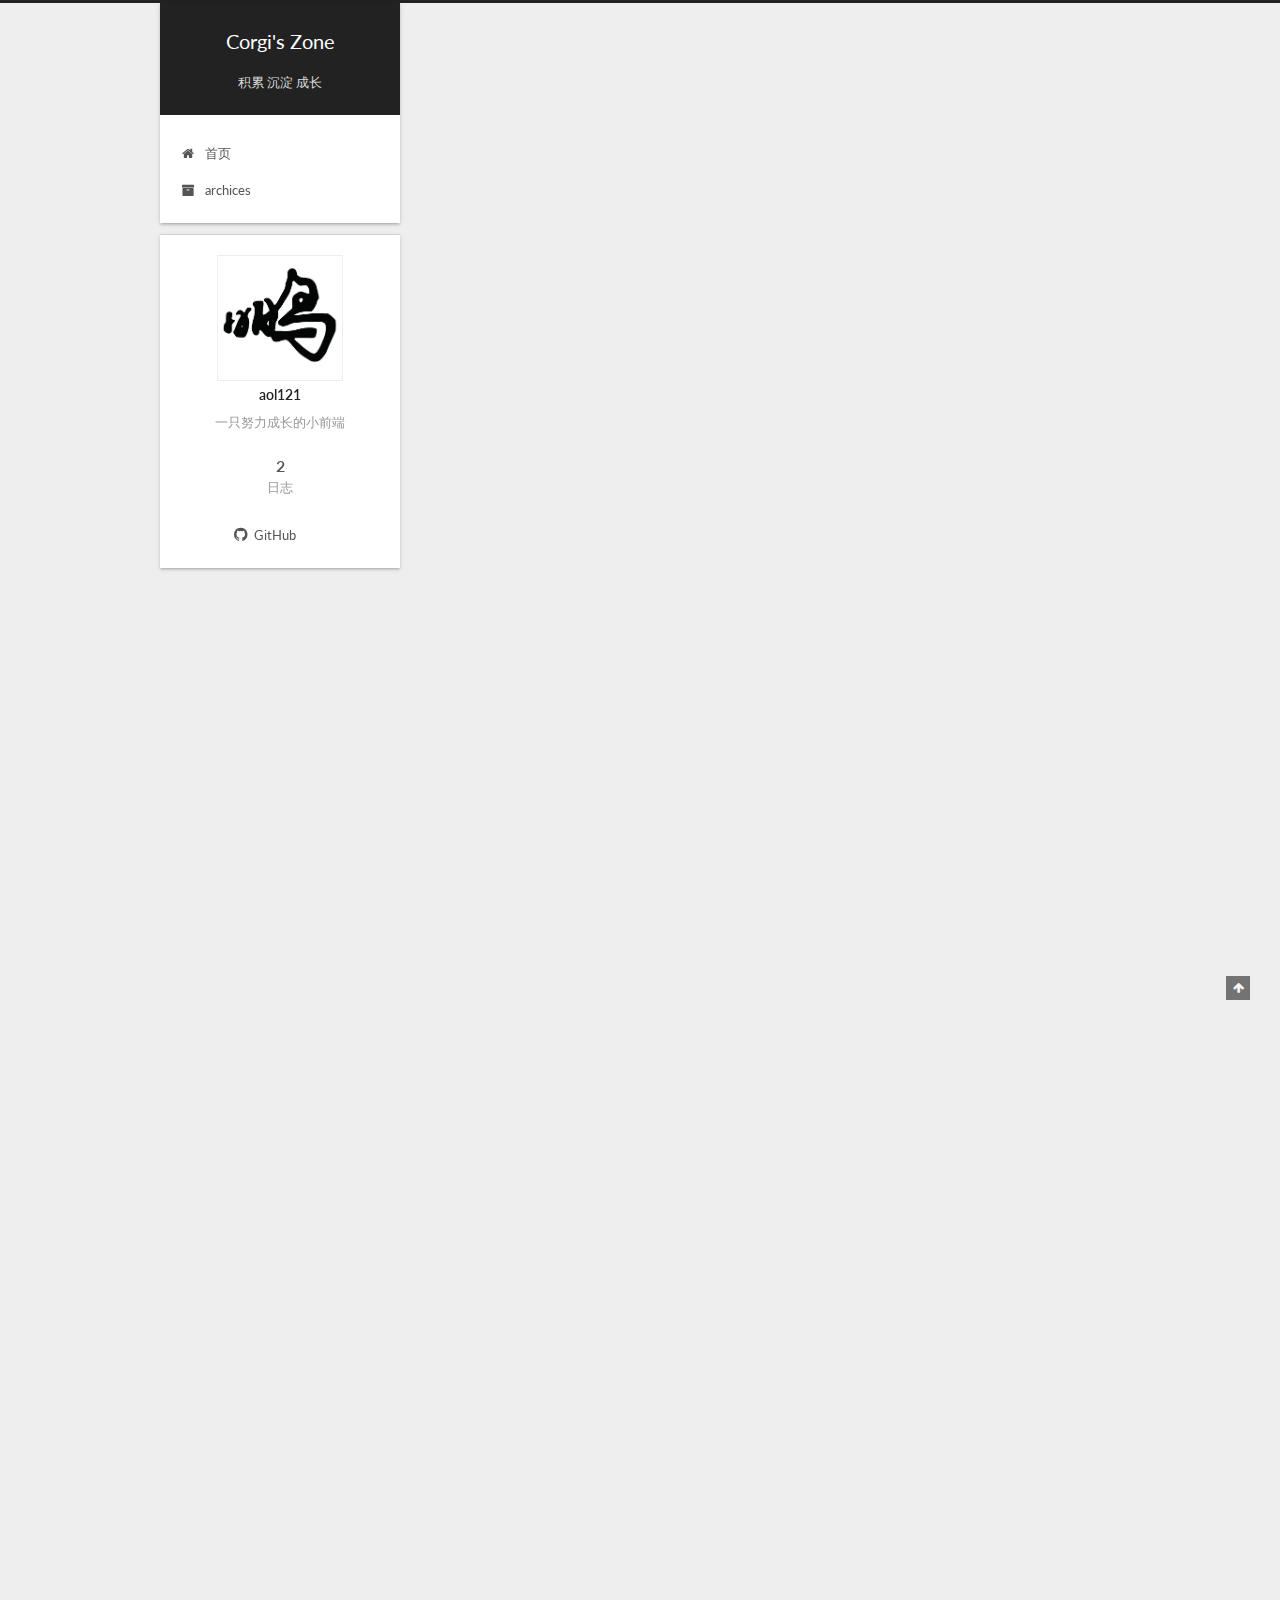
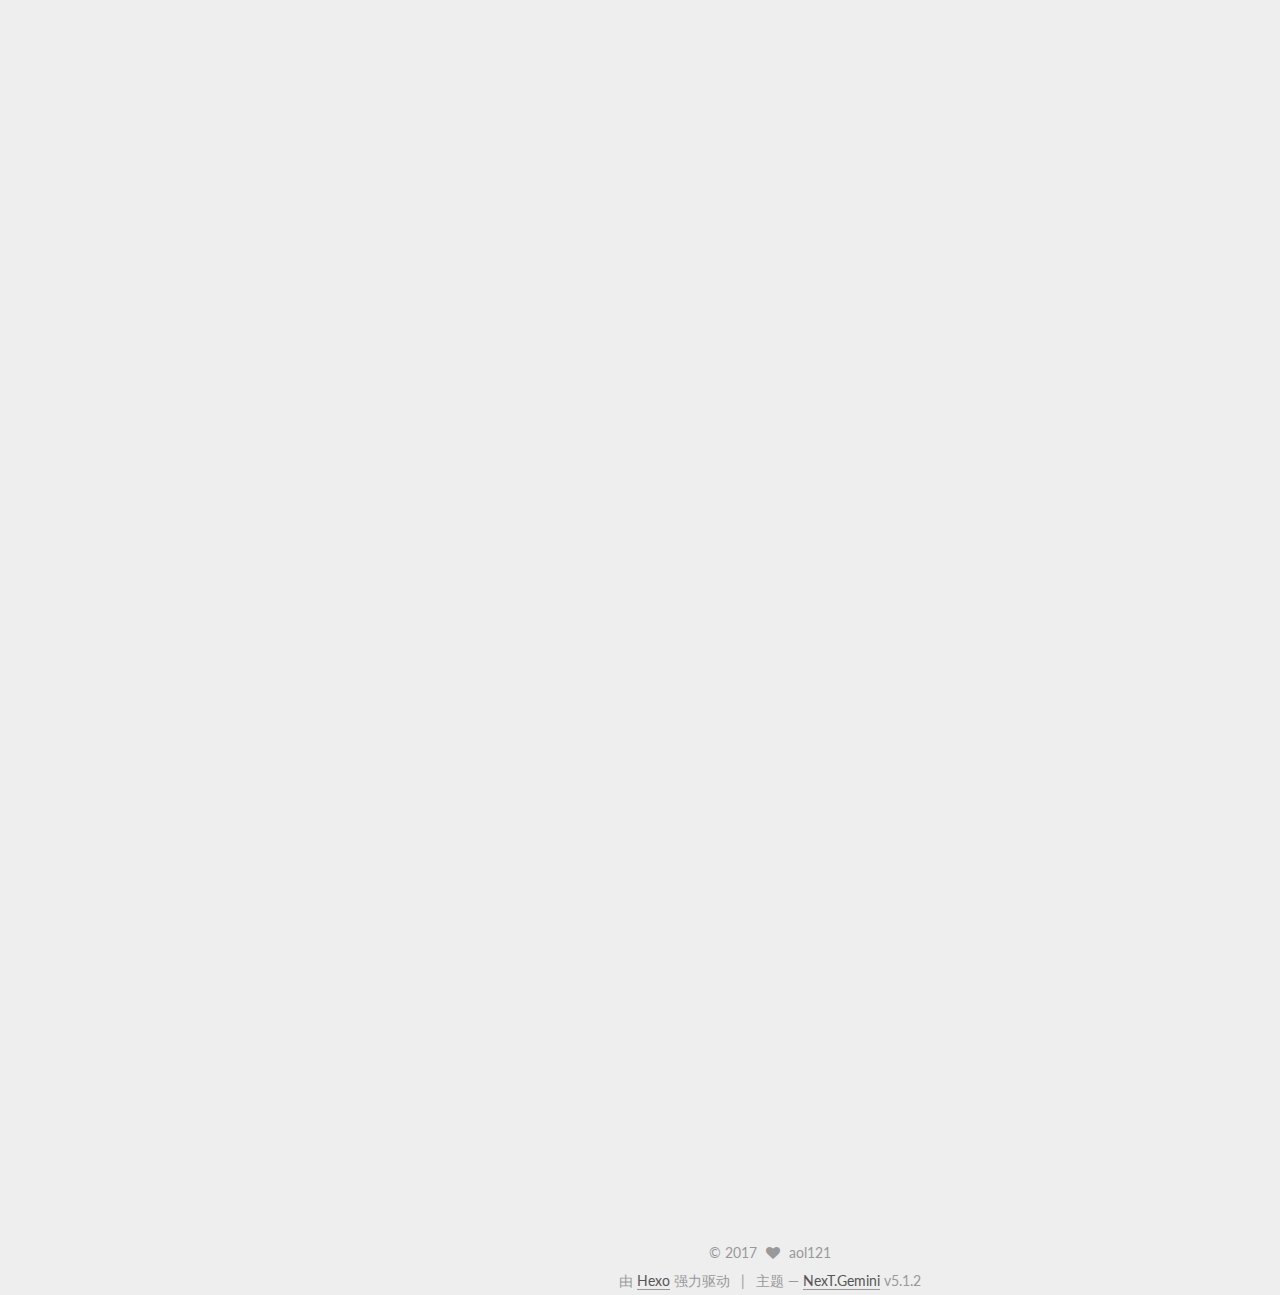
==== commit d1937c37: "Site updated: 2017-10-11 14:05:34" ====
--- a/index.html
+++ b/index.html
@@ -339,6 +339,11 @@
 <figure class="highlight bash"><table><tr><td class="gutter"><pre><div class="line">1</div><div class="line">2</div></pre></td><td class="code"><pre><div class="line">const isMobile = /(phone|pad|pod|iPhone|iPod|ios|iPad|Android|Mobile|BlackBerry|IEMobile|</div><div class="line">MQQBrowser|JUC|Fennec|wOSBrowser|BrowserNG|WebOS|Symbian|Windows Phone)/i.test(navigator.userAgent);</div></pre></td></tr></table></figure>
 <p>中断each 遍历</p>
 <figure class="highlight bash"><table><tr><td class="gutter"><pre><div class="line">1</div><div class="line">2</div><div class="line">3</div><div class="line">4</div><div class="line">5</div><div class="line">6</div><div class="line">7</div><div class="line">8</div></pre></td><td class="code"><pre><div class="line">try&#123;</div><div class="line"></div><div class="line">    throw new Errow(<span class="string">"错误"</span>)</div><div class="line">&#125;catch(e)&#123;</div><div class="line"></div><div class="line">&#125;finally&#123;</div><div class="line"></div><div class="line">&#125;</div></pre></td></tr></table></figure>
+<p>JQ判断所点击的是哪个子盒子</p>
+<figure class="highlight bash"><table><tr><td class="gutter"><pre><div class="line">1</div><div class="line">2</div><div class="line">3</div><div class="line">4</div><div class="line">5</div><div class="line">6</div><div class="line">7</div><div class="line">8</div><div class="line">9</div><div class="line">10</div><div class="line">11</div><div class="line">12</div><div class="line">13</div><div class="line">14</div><div class="line">15</div><div class="line">16</div><div class="line">17</div><div class="line">18</div><div class="line">19</div><div class="line">20</div><div class="line">21</div><div class="line">22</div><div class="line">23</div><div class="line">24</div></pre></td><td class="code"><pre><div class="line">//html</div><div class="line">     &lt;li class=<span class="string">"mui-table-view-cell"</span>&gt;</div><div class="line"></div><div class="line">         &lt;span class=<span class="string">"iconfont icon-chuyidong1"</span>&gt;&lt;/span&gt;</div><div class="line"></div><div class="line">         &lt;a href=<span class="string">"./order-delail-myOrder.html?id=&#123;&#123;wxVisitRecord.id&#125;&#125;&amp;type=wx"</span>&gt;</div><div class="line">           &lt;p&gt;&#123;&#123;wxVisitRecord.appointmentTime&#125;&#125;&lt;/p&gt;</div><div class="line">           &lt;p&gt;就诊人：....&lt;/p&gt;</div><div class="line">           &lt;p&gt;预约医生：....&lt;/p&gt;</div><div class="line"></div><div class="line">         &lt;/a&gt;</div><div class="line">       &lt;/li&gt;</div><div class="line"></div><div class="line">//js</div><div class="line">    $(<span class="string">"ul"</span>).on(<span class="string">"tap"</span>,<span class="string">"li&gt;*"</span>,<span class="function"><span class="title">function</span></span>()&#123;</div><div class="line">            flag= <span class="literal">false</span>;</div><div class="line">            <span class="keyword">if</span>(($(this)[0].tagName)===<span class="string">"SPAN"</span>)&#123;//判断子元素tagName--标签名</div><div class="line">                mui.confirm(<span class="string">"确认取消当前预约？"</span>,<span class="string">"提示"</span>,[<span class="string">"确定"</span>,<span class="string">"取消"</span>],<span class="function"><span class="title">function</span></span>()&#123;</div><div class="line">                    //</div><div class="line">                &#125;,<span class="string">"div"</span>)</div><div class="line">            &#125;<span class="keyword">else</span>&#123;</div><div class="line">                document.location.href = this.href;</div><div class="line">            &#125;</div><div class="line">        &#125;)</div></pre></td></tr></table></figure>
+<h2 id="JQ将盒子自动滚动至底部（仿QQ聊天界面）"><a href="#JQ将盒子自动滚动至底部（仿QQ聊天界面）" class="headerlink" title="JQ将盒子自动滚动至底部（仿QQ聊天界面）"></a>JQ将盒子自动滚动至底部（仿QQ聊天界面）</h2><figure class="highlight bash"><table><tr><td class="gutter"><pre><div class="line">1</div><div class="line">2</div><div class="line">3</div><div class="line">4</div><div class="line">5</div><div class="line">6</div><div class="line">7</div><div class="line">8</div><div class="line">9</div><div class="line">10</div><div class="line">11</div><div class="line">12</div><div class="line">13</div><div class="line">14</div><div class="line">15</div><div class="line">16</div><div class="line">17</div><div class="line">18</div><div class="line">19</div><div class="line">20</div><div class="line">21</div><div class="line">22</div><div class="line">23</div><div class="line">24</div><div class="line">25</div><div class="line">26</div><div class="line">27</div><div class="line">28</div><div class="line">29</div><div class="line">30</div><div class="line">31</div><div class="line">32</div><div class="line">33</div><div class="line">34</div><div class="line">35</div><div class="line">36</div><div class="line">37</div><div class="line">38</div><div class="line">39</div><div class="line">40</div><div class="line">41</div><div class="line">42</div><div class="line">43</div><div class="line">44</div><div class="line">45</div><div class="line">46</div><div class="line">47</div><div class="line">48</div><div class="line">49</div><div class="line">50</div><div class="line">51</div><div class="line">52</div><div class="line">53</div><div class="line">54</div><div class="line">55</div><div class="line">56</div><div class="line">57</div><div class="line">58</div><div class="line">59</div><div class="line">60</div><div class="line">61</div><div class="line">62</div><div class="line">63</div><div class="line">64</div><div class="line">65</div><div class="line">66</div><div class="line">67</div><div class="line">68</div><div class="line">69</div><div class="line">70</div><div class="line">71</div><div class="line">72</div><div class="line">73</div></pre></td><td class="code"><pre><div class="line">//html</div><div class="line">     &lt;ul class=<span class="string">"list-group dialogue"</span>&gt;</div><div class="line">          &lt;li class=<span class="string">"list-group-item customer"</span>&gt;</div><div class="line">              &lt;div class=<span class="string">"time"</span>&gt;</div><div class="line">                  &lt;span&gt;***&lt;/span&gt;&amp;nbsp;</div><div class="line">                  &lt;span&gt;2017年9月2日&lt;/span&gt;</div><div class="line">              &lt;/div&gt;</div><div class="line">              &lt;div class=<span class="string">"head-icon"</span>&gt;</div><div class="line"></div><div class="line">              &lt;/div&gt;</div><div class="line">              &lt;div class=<span class="string">"dialogue-content"</span>&gt;</div><div class="line">                  医生您好！医生您好！医生您好！医生您好！医生您好！医生您好！医生您好！医生您好！</div><div class="line">              &lt;/div&gt;</div><div class="line"></div><div class="line">          &lt;/li&gt;</div><div class="line">          &lt;li class=<span class="string">"list-group-item server clearfix"</span>&gt;</div><div class="line">              &lt;div class=<span class="string">"time"</span>&gt;</div><div class="line">                  &lt;span&gt;张医生&lt;/span&gt;&amp;nbsp;</div><div class="line">                  &lt;span&gt;2017年9月2日&lt;/span&gt;</div><div class="line">              &lt;/div&gt;</div><div class="line">              &lt;div class=<span class="string">"head-icon"</span>&gt;</div><div class="line"></div><div class="line">              &lt;/div&gt;</div><div class="line">              &lt;div class=<span class="string">"dialogue-content"</span>&gt;</div><div class="line">                  医生您好！医生您好！医生您好！医生您好！医生您好！</div><div class="line">              &lt;/div&gt;</div><div class="line"></div><div class="line">          &lt;/li&gt;</div><div class="line"></div><div class="line">      &lt;/ul&gt;</div><div class="line"></div><div class="line">//js</div><div class="line"></div><div class="line">    $(<span class="string">".sub_btn"</span>).click(<span class="function"><span class="title">function</span></span>()&#123;</div><div class="line">        var str = $(<span class="string">"#saytext"</span>).val();</div><div class="line">        $(<span class="string">"#saytext"</span>).val(<span class="string">""</span>)</div><div class="line">        <span class="keyword">if</span>(str)&#123;</div><div class="line">            var html =<span class="string">'&lt;li class="list-group-item server clearfix"&gt;'</span> +</div><div class="line">                <span class="string">'&lt;div class="time"&gt;'</span> +</div><div class="line">                <span class="string">'&lt;span&gt;张医生&lt;/span&gt;&amp;nbsp;'</span>+</div><div class="line">                <span class="string">'&lt;span&gt;2017年9月2日&lt;/span&gt;'</span>+</div><div class="line">                <span class="string">'&lt;/div&gt;'</span>+</div><div class="line">                <span class="string">'&lt;div class="head-icon"&gt;'</span>+</div><div class="line">                <span class="string">'&lt;/div&gt;'</span>+</div><div class="line">                <span class="string">'&lt;div class="dialogue-content"&gt;'</span>+</div><div class="line">                replace_em(str)</div><div class="line">                +<span class="string">'&lt;/div&gt;'</span>+</div><div class="line"></div><div class="line">                <span class="string">'&lt;/li&gt;'</span></div><div class="line">            $(<span class="string">".dialogue"</span>).append(html);</div><div class="line">            //alert($(<span class="string">".dialogue"</span>).height())</div><div class="line">            scrollToBottom()</div><div class="line">        &#125;<span class="keyword">else</span> &#123;</div><div class="line">            common.showMessage(<span class="string">'请输入回复信息！'</span>,<span class="string">"warning"</span>);</div><div class="line">        &#125;</div><div class="line">    &#125;);</div><div class="line"></div><div class="line">    //聊天框自动滚动到底部</div><div class="line">    <span class="keyword">function</span> <span class="function"><span class="title">scrollToBottom</span></span>()&#123;</div><div class="line">        var li_height = 0;</div><div class="line">        $(<span class="string">".dialogue li"</span>).each(<span class="keyword">function</span>(i,e)&#123;</div><div class="line">            //.outerHeight() 获取盒子的包括；margin+padding+border+height  的总和</div><div class="line">            //.height() 仅获取高度height</div><div class="line">            li_height += $(e).outerHeight();</div><div class="line"></div><div class="line">        &#125;)</div><div class="line"></div><div class="line">        var h = li_height - $(<span class="string">".dialogue"</span>).height();</div><div class="line">        <span class="keyword">if</span>(h&gt;0)&#123;</div><div class="line"></div><div class="line">            $(<span class="string">".dialogue"</span>).animate(&#123;<span class="string">"scrollTop"</span>:h&#125;,150);</div><div class="line">        &#125;</div><div class="line">    &#125;</div></pre></td></tr></table></figure>
+<p>获取该标签除子标签以外的文本</p>
+<figure class="highlight bash"><table><tr><td class="gutter"><pre><div class="line">1</div><div class="line">2</div><div class="line">3</div><div class="line">4</div><div class="line">5</div><div class="line">6</div><div class="line">7</div><div class="line">8</div><div class="line">9</div><div class="line">10</div><div class="line">11</div></pre></td><td class="code"><pre><div class="line">&lt;p&gt;</div><div class="line">  &lt;span&gt;hello &lt;/span&gt;world</div><div class="line">&lt;/p&gt;</div><div class="line"></div><div class="line">//JQ代码</div><div class="line">//方法一</div><div class="line">var text = $(<span class="string">'p'</span>).contents().filter(<span class="function"><span class="title">function</span></span>() &#123; <span class="built_in">return</span> this.nodeType === 3; &#125;).text().trim();</div><div class="line">//方法二</div><div class="line">var text = $(<span class="string">"div p"</span>).<span class="built_in">clone</span>().find(<span class="string">'*'</span>).remove().end().text().trim();</div><div class="line">//后面添加.trim() 去除首尾空白 换行符等</div><div class="line">console.log(text); //world</div></pre></td></tr></table></figure>
           
         
       
--- a/css/main.css
+++ b/css/main.css
@@ -1819,7 +1819,7 @@
   width: 4px;
   height: 4px;
   border-radius: 50%;
-  background: #9f1ad4;
+  background: #fb11ff;
 }
 .links-of-blogroll {
   font-size: 13px;
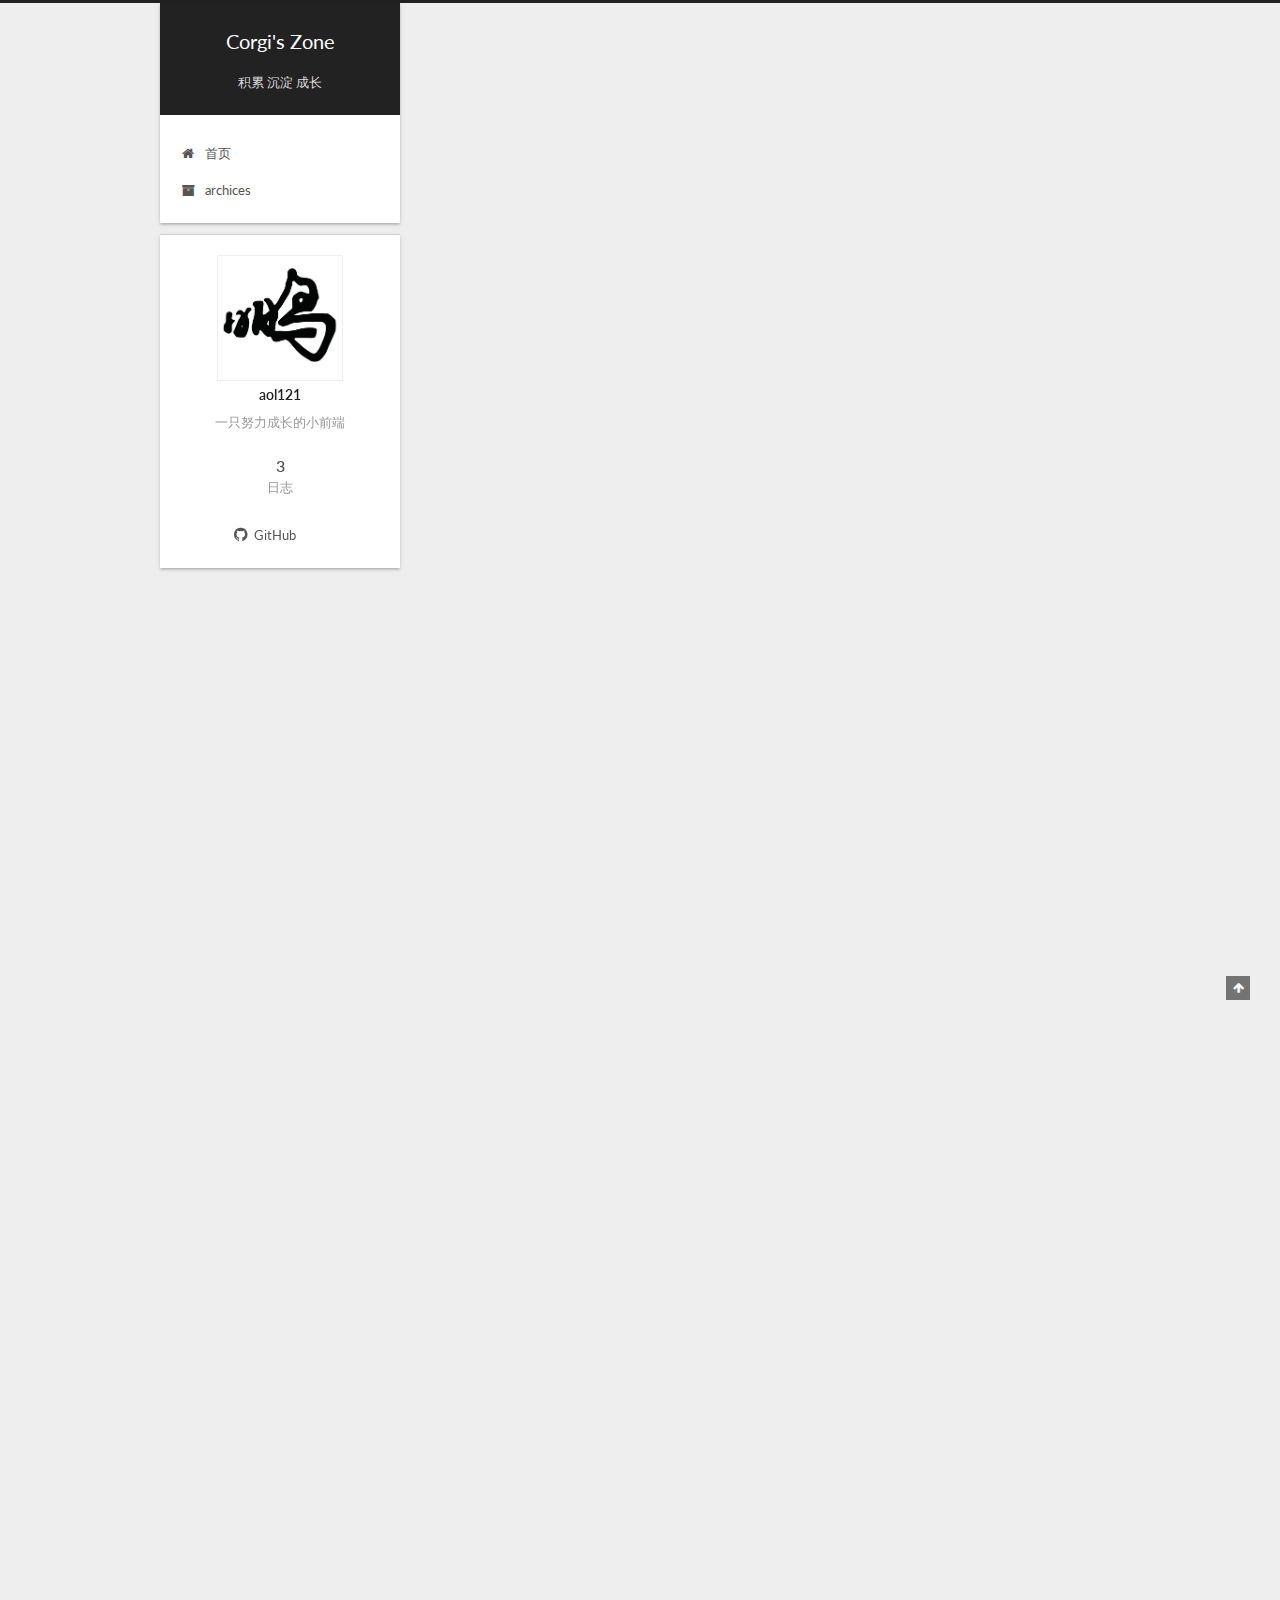
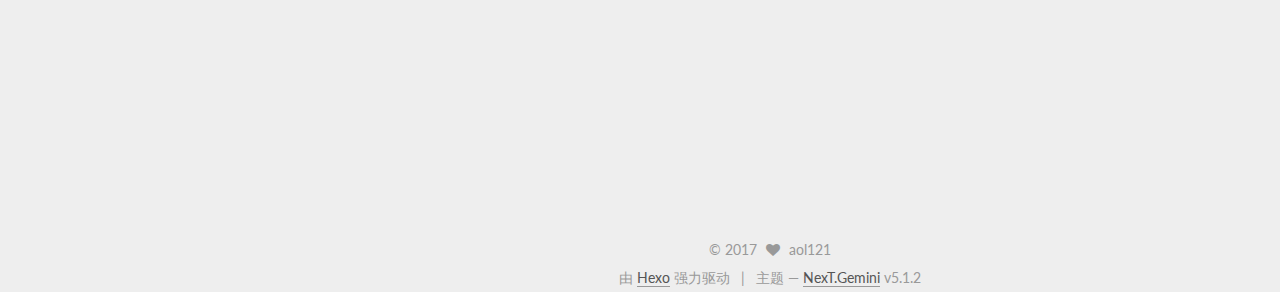
==== commit 88166dab: "Site updated: 2017-11-09 17:07:02" ====
--- a/index.html
+++ b/index.html
@@ -258,6 +258,159 @@
   
   
   <div class="post-block">
+    <link itemprop="mainEntityOfPage" href="http://aol121.com/2017/10/31/第一次使用vue总结/">
+
+    <span hidden itemprop="author" itemscope itemtype="http://schema.org/Person">
+      <meta itemprop="name" content="aol121">
+      <meta itemprop="description" content="">
+      <meta itemprop="image" content="/images/avatar.jpg">
+    </span>
+
+    <span hidden itemprop="publisher" itemscope itemtype="http://schema.org/Organization">
+      <meta itemprop="name" content="Corgi's Zone">
+    </span>
+
+    
+      <header class="post-header">
+
+        
+        
+          <h1 class="post-title" itemprop="name headline">
+                
+                <a class="post-title-link" href="/2017/10/31/第一次使用vue总结/" itemprop="url">第一次使用vue总结</a></h1>
+        
+
+        <div class="post-meta">
+          <span class="post-time">
+            
+              <span class="post-meta-item-icon">
+                <i class="fa fa-calendar-o"></i>
+              </span>
+              
+                <span class="post-meta-item-text">发表于</span>
+              
+              <time title="创建于" itemprop="dateCreated datePublished" datetime="2017-10-31T11:14:33+08:00">
+                2017-10-31
+              </time>
+            
+
+            
+
+            
+          </span>
+
+          
+
+          
+            
+          
+
+          
+          
+
+          
+
+          
+
+          
+
+        </div>
+      </header>
+    
+
+    
+    
+    
+    <div class="post-body" itemprop="articleBody">
+
+      
+      
+
+      
+        
+          
+            <p>在此之前一直在学习vue的语法，利用vue-cli搭建项目自己练习，却一直无法深刻的理解脚手架里的代码为什么要这么写，直到认真学习了ES6语法，<br>前面的困惑终于豁然开朗，所以就有了首个正式vue项目的诞生。</p>
+<h3 id="开发过程中遇到的问题"><a href="#开发过程中遇到的问题" class="headerlink" title="开发过程中遇到的问题"></a>开发过程中遇到的问题</h3><p>1、项目如何部署的问题</p>
+<pre><code>因为本项目组都没有搞过vue，甚至真正意义上的前后端分离都是在起步阶段，
+这个低级问题也困扰了好久
+答案是 npm run build  打包后的文件在dist文件夹里 你放啥服务器都可以
+</code></pre><p>2、开发时要从服务器获取数据是跨域请求的问题</p>
+<pre><code>逛论坛获得答案：
+</code></pre><figure class="highlight bash"><table><tr><td class="gutter"><pre><div class="line">1</div><div class="line">2</div><div class="line">3</div><div class="line">4</div><div class="line">5</div><div class="line">6</div><div class="line">7</div><div class="line">8</div><div class="line">9</div><div class="line">10</div><div class="line">11</div><div class="line">12</div><div class="line">13</div><div class="line">14</div><div class="line">15</div><div class="line">16</div><div class="line">17</div><div class="line">18</div><div class="line">19</div><div class="line">20</div><div class="line">21</div><div class="line">22</div></pre></td><td class="code"><pre><div class="line"></div><div class="line">    //  找到项目中的 config 文件夹 中的 index.js</div><div class="line">    dev: &#123;</div><div class="line">    env: require(<span class="string">'./dev.env'</span>),</div><div class="line">    port: 8080,</div><div class="line">    autoOpenBrowser: <span class="literal">true</span>,</div><div class="line">    assetsSubDirectory: <span class="string">'static'</span>,</div><div class="line">    assetsPublicPath: <span class="string">'/'</span>,</div><div class="line">    proxyTable: &#123; //代理</div><div class="line">      <span class="string">'/api'</span>: &#123;</div><div class="line">        target: <span class="string">'http://127.0.0.1:8088'</span>,//要跨域的地址</div><div class="line">        changeOrigin: <span class="literal">true</span></div><div class="line">      &#125;</div><div class="line">    &#125;,</div><div class="line">    // CSS Sourcemaps off by default because relative paths are <span class="string">"buggy"</span></div><div class="line">    // with this option, according to the CSS-Loader README</div><div class="line">    // (https://github.com/webpack/css-loader<span class="comment">#sourcemaps)</span></div><div class="line">    // In our experience, they generally work as expected,</div><div class="line">    // just be aware of this issue when enabling this option.</div><div class="line">    cssSourceMap: <span class="literal">false</span></div><div class="line">  &#125;</div><div class="line">&#125;</div></pre></td></tr></table></figure>
+<p>4、当切换路由清除之前模块的定时器</p>
+<figure class="highlight bash"><table><tr><td class="gutter"><pre><div class="line">1</div><div class="line">2</div><div class="line">3</div><div class="line">4</div><div class="line">5</div><div class="line">6</div><div class="line">7</div><div class="line">8</div><div class="line">9</div><div class="line">10</div><div class="line">11</div><div class="line">12</div><div class="line">13</div><div class="line">14</div><div class="line">15</div><div class="line">16</div><div class="line">17</div><div class="line">18</div><div class="line">19</div><div class="line">20</div><div class="line">21</div></pre></td><td class="code"><pre><div class="line">//使用 beforeRouteLeave   [参考网址](https://router.vuejs.org/zh-cn/advanced/navigation-guards.html)：https://router.vuejs.org/zh-cn/advanced/navigation-guards.html</div><div class="line"><span class="function"><span class="title">mounted</span></span>()&#123;</div><div class="line">  this.getData();</div><div class="line">  clearInterval(this.timer)</div><div class="line">  console.log(this.<span class="variable">$router</span>.app._route.fullPath) //可打印出当前页面路由</div><div class="line">  this.timer=setInterval(()=&gt;&#123;</div><div class="line">    this.pageIndex=1;</div><div class="line">    this.realTimeData=[];</div><div class="line">    this.getData()</div><div class="line">  &#125;,10000)</div><div class="line">&#125;,</div><div class="line">beforeRouteLeave (to, from, next) &#123;</div><div class="line">    next()</div><div class="line">      clearInterval(this.timer)</div><div class="line"></div><div class="line">&#125;,</div><div class="line">methods: &#123;</div><div class="line">  <span class="function"><span class="title">getData</span></span>() &#123;</div><div class="line">    ...</div><div class="line">  &#125;</div><div class="line">&#125;</div></pre></td></tr></table></figure>
+<p>5、我的选择器是放在一个dialog里的，我还在选择器外面另外绑定显示这里的值，显示也不会改变<br>不过dialog提交的时候，这个值就能改到我选中的值上了，而且用于提交的参数也是预期的值，但是页面视图就是不变化<br>vue版本到2.5.2，elementUI到1.4.0，<br>情景描述：<br>    这是一个后台管理系统，编辑弹框页面<br>    表单内容需要预填充<br>    而且表单数量不确定</p>
+<p>解决方案。。。。参考后端大神的思路，虽然人家没搞过vue，也不知道element-ui 只要功力在，万剑不离其宗，佩服。。</p>
+<figure class="highlight bash"><table><tr><td class="gutter"><pre><div class="line">1</div><div class="line">2</div><div class="line">3</div><div class="line">4</div><div class="line">5</div><div class="line">6</div><div class="line">7</div><div class="line">8</div><div class="line">9</div><div class="line">10</div><div class="line">11</div><div class="line">12</div><div class="line">13</div><div class="line">14</div><div class="line">15</div><div class="line">16</div><div class="line">17</div><div class="line">18</div><div class="line">19</div><div class="line">20</div><div class="line">21</div><div class="line">22</div><div class="line">23</div><div class="line">24</div><div class="line">25</div><div class="line">26</div><div class="line">27</div><div class="line">28</div><div class="line">29</div><div class="line">30</div><div class="line">31</div><div class="line">32</div><div class="line">33</div></pre></td><td class="code"><pre><div class="line"></div><div class="line">//  template</div><div class="line">    &lt;el-form-item&gt;</div><div class="line">                //精髓在   @visible-change=<span class="string">"selectChange"</span></div><div class="line">      &lt;el-select @visible-change=<span class="string">"selectChange"</span> v-model=<span class="string">"field.compareType"</span> placeholder=<span class="string">"请选择类型"</span>&gt;</div><div class="line">        &lt;el-option label=<span class="string">"大于"</span> value=<span class="string">"gt"</span>&gt;&lt;/el-option&gt;</div><div class="line">        &lt;el-option label=<span class="string">"小于"</span> value=<span class="string">"lt"</span>&gt;&lt;/el-option&gt;</div><div class="line">        &lt;el-option label=<span class="string">"等于"</span> value=<span class="string">"eq"</span>&gt;&lt;/el-option&gt;</div><div class="line">      &lt;/el-select&gt;</div><div class="line">    &lt;/el-form-item&gt;</div><div class="line"></div><div class="line"></div><div class="line">// js</div><div class="line"></div><div class="line"></div><div class="line">    selectChange(val) &#123;</div><div class="line">        console.log(val)// 展开<span class="literal">true</span> || 收起<span class="literal">false</span></div><div class="line"></div><div class="line">        <span class="keyword">if</span>(this.content &amp;&amp; this.content.length &gt; 0 &amp;&amp; !val) &#123;</div><div class="line">          <span class="built_in">let</span> selectFieldList = []</div><div class="line">          <span class="keyword">for</span>(<span class="built_in">let</span> i <span class="keyword">in</span> this.content) &#123;</div><div class="line">            <span class="keyword">for</span>(<span class="built_in">let</span> j <span class="keyword">in</span> this.formLabelAlign.fieldList)</div><div class="line">              <span class="keyword">if</span>(this.content[i].fieldName == this.formLabelAlign.fieldList[j].fieldName) &#123;</div><div class="line">                selectFieldList.push(this.content[i])</div><div class="line">              &#125;</div><div class="line">          &#125;</div><div class="line">          this.formLabelAlign.fieldList = selectFieldList</div><div class="line">        &#125;</div><div class="line"></div><div class="line">      &#125;</div><div class="line"></div><div class="line"></div><div class="line"> //总结：就是在触发select 的change事件后重新赋值 v-model  已达到重新绑定的效果，在好多编辑弹框情景下基本能解决问题了</div></pre></td></tr></table></figure>
+<p>6、接下来就都是些使用Element-ui 中遇到得问题了</p>
+<pre><code>仔细对比官方文档基本可以找到对应的解决方案
+不过要注意使用的版本与文档版本要对应
+</code></pre><p>7、axios [阿克希奥斯] 如何实现按顺序请求  保证A请求执行完毕再请求B</p>
+<figure class="highlight bash"><table><tr><td class="gutter"><pre><div class="line">1</div><div class="line">2</div><div class="line">3</div><div class="line">4</div><div class="line">5</div><div class="line">6</div><div class="line">7</div><div class="line">8</div><div class="line">9</div><div class="line">10</div><div class="line">11</div><div class="line">12</div><div class="line">13</div><div class="line">14</div><div class="line">15</div><div class="line">16</div><div class="line">17</div><div class="line">18</div><div class="line">19</div><div class="line">20</div><div class="line">21</div><div class="line">22</div><div class="line">23</div><div class="line">24</div></pre></td><td class="code"><pre><div class="line"></div><div class="line">//同时执行多个请求</div><div class="line"></div><div class="line">axios.all([</div><div class="line"></div><div class="line">    axios.get(<span class="string">'https://api.github.com/xxx/1'</span>),</div><div class="line"></div><div class="line">    axios.get(<span class="string">'https://api.github.com/xxx/2'</span>)</div><div class="line"></div><div class="line">  ])</div><div class="line"></div><div class="line">  .<span class="keyword">then</span>(axios.spread(<span class="keyword">function</span> (userResp, reposResp) &#123;</div><div class="line"></div><div class="line">    // 上面两个请求都完成后，才执行这个回调方法</div><div class="line"></div><div class="line">    console.log(<span class="string">'User'</span>, userResp.data);</div><div class="line"></div><div class="line">    console.log(<span class="string">'Repositories'</span>, reposResp.data);</div><div class="line"></div><div class="line">  &#125;));</div><div class="line"></div><div class="line"></div><div class="line"></div><div class="line">//当所有的请求都完成后，会收到一个数组，包含着响应对象，其中的顺序和请求发送的顺序相同，可以使用 axios.spread 分割成多个单独的响应对象</div></pre></td></tr></table></figure>
+<p>8、PC端页面与手机端页面根据不同终端渲染不同页面的问题</p>
+<p>从战略上来讲就是利用userAgent 判断当前设备是手机还是PC</p>
+<figure class="highlight bash"><table><tr><td class="gutter"><pre><div class="line">1</div><div class="line">2</div><div class="line">3</div><div class="line">4</div><div class="line">5</div><div class="line">6</div><div class="line">7</div><div class="line">8</div><div class="line">9</div><div class="line">10</div><div class="line">11</div><div class="line">12</div><div class="line">13</div><div class="line">14</div><div class="line">15</div><div class="line">16</div><div class="line">17</div><div class="line">18</div><div class="line">19</div><div class="line">20</div><div class="line">21</div><div class="line">22</div><div class="line">23</div><div class="line">24</div><div class="line">25</div><div class="line">26</div><div class="line">27</div><div class="line">28</div><div class="line">29</div><div class="line">30</div><div class="line">31</div><div class="line">32</div></pre></td><td class="code"><pre><div class="line">    //这个是抄别人的</div><div class="line">      <span class="function"><span class="title">is_moblie</span></span>() &#123;</div><div class="line">        <span class="built_in">let</span> browser = &#123;</div><div class="line">          versions: <span class="function"><span class="title">function</span></span>() &#123;</div><div class="line">            <span class="built_in">let</span> u = navigator.userAgent,</div><div class="line">              app = navigator.appVersion;</div><div class="line">            <span class="built_in">return</span> &#123; //移动终端浏览器版本信息</div><div class="line">              trident: u.indexOf(<span class="string">'Trident'</span>) &gt; -1, //IE内核</div><div class="line">              presto: u.indexOf(<span class="string">'Presto'</span>) &gt; -1, //opera内核</div><div class="line">              webKit: u.indexOf(<span class="string">'AppleWebKit'</span>) &gt; -1, //苹果、谷歌内核</div><div class="line">              gecko: u.indexOf(<span class="string">'Gecko'</span>) &gt; -1 &amp;&amp; u.indexOf(<span class="string">'KHTML'</span>) == -1, //火狐内核</div><div class="line">              mobile: !!u.match(/AppleWebKit.*Mobile.*/), //是否为移动终端</div><div class="line">              ios: !!u.match(/\(i[^;]+;( U;)? CPU.+Mac OS X/), //ios终端</div><div class="line">              android: u.indexOf(<span class="string">'Android'</span>) &gt; -1 || u.indexOf(<span class="string">'Linux'</span>) &gt; -1, //android终端或者uc浏览器</div><div class="line">              iPhone: u.indexOf(<span class="string">'iPhone'</span>) &gt; -1, //是否为iPhone或者QQHD浏览器</div><div class="line">              iPad: u.indexOf(<span class="string">'iPad'</span>) &gt; -1, //是否iPad</div><div class="line">              webApp: u.indexOf(<span class="string">'Safari'</span>) == -1, //是否web应该程序，没有头部与底部</div><div class="line">              weixin: u.indexOf(<span class="string">'MicroMessenger'</span>) &gt; -1, //是否微信</div><div class="line">              qq: u.match(/\sQQ/i) == <span class="string">" qq"</span> //是否QQ</div><div class="line">            &#125;;</div><div class="line">          &#125;(),</div><div class="line">          language: (navigator.browserLanguage || navigator.language).toLowerCase()</div><div class="line">        &#125;</div><div class="line"></div><div class="line">        <span class="keyword">if</span>(browser.versions.mobile || browser.versions.ios || browser.versions.android ||</div><div class="line">          browser.versions.iPhone || browser.versions.iPad) &#123;</div><div class="line">//        window.location = <span class="string">"http://m.zhaizhainv.com"</span>;</div><div class="line">          this.isMobile = <span class="literal">true</span>;</div><div class="line">        &#125;<span class="keyword">else</span> &#123;</div><div class="line">          this.isMobile = <span class="literal">false</span>;</div><div class="line">        &#125;</div><div class="line">      &#125;,</div></pre></td></tr></table></figure>
+<p>具体如何实施是个很大问题</p>
+<p>如果是分开写，分别打包就是俩个dist文件夹，里面分别有一个index.html   部署到服务器上它需要一个index作为入口，我本来是想服务入口的index里判断终端类型，然后定向到dist文件夹里的index 实现进入pc还是移动页面，但是axios访问的接口路径就会多一层/dist  就会访问失败</p>
+<p>接下来就是集中精力搞PC端页面与移动端页面写在一个脚手架里，就不会影响原PC端页面了</p>
+<p>首先在登录界面从点击登录开始判断终端类型  手机还是PC</p>
+<figure class="highlight bash"><table><tr><td class="gutter"><pre><div class="line">1</div><div class="line">2</div><div class="line">3</div><div class="line">4</div><div class="line">5</div><div class="line">6</div><div class="line">7</div><div class="line">8</div><div class="line">9</div><div class="line">10</div><div class="line">11</div><div class="line">12</div><div class="line">13</div><div class="line">14</div><div class="line">15</div><div class="line">16</div><div class="line">17</div><div class="line">18</div></pre></td><td class="code"><pre><div class="line"></div><div class="line">//Login.vue里的代码</div><div class="line">      <span class="keyword">if</span>(!self.isMobile) &#123;//是pc</div><div class="line">         <span class="keyword">if</span>(!res.data.data.accessModuleCodeList) &#123;</div><div class="line">           self.<span class="variable">$router</span>.push(<span class="string">'/space-page'</span>); //添加router--设置首页</div><div class="line">         &#125; <span class="keyword">else</span> <span class="keyword">if</span>(res.data.data.accessModuleCodeList.length == 6) &#123;</div><div class="line">           self.<span class="variable">$router</span>.push(<span class="string">'/real-time-status'</span>); //添加router--设置首页</div><div class="line">         &#125; <span class="keyword">else</span> &#123;</div><div class="line">           self.<span class="variable">$router</span>.push(<span class="string">'/'</span> + self.filterList[0]); //添加router--设置首页</div><div class="line">         &#125;</div><div class="line">         self.<span class="variable">$message</span>(&#123;</div><div class="line">           <span class="built_in">type</span>: <span class="string">'success'</span>,</div><div class="line">           message: res.data.message</div><div class="line">         &#125;)</div><div class="line">       &#125; <span class="keyword">else</span> &#123;//是手机</div><div class="line">         self.<span class="variable">$router</span>.push(<span class="string">'/mobile'</span>);</div><div class="line"></div><div class="line">       &#125;</div></pre></td></tr></table></figure>
+<p>./src/router/index.js  如何配置呢？<br><figure class="highlight bash"><table><tr><td class="gutter"><pre><div class="line">1</div><div class="line">2</div><div class="line">3</div><div class="line">4</div><div class="line">5</div><div class="line">6</div><div class="line">7</div><div class="line">8</div><div class="line">9</div><div class="line">10</div><div class="line">11</div><div class="line">12</div><div class="line">13</div><div class="line">14</div><div class="line">15</div><div class="line">16</div><div class="line">17</div><div class="line">18</div><div class="line">19</div><div class="line">20</div><div class="line">21</div><div class="line">22</div><div class="line">23</div><div class="line">24</div><div class="line">25</div><div class="line">26</div><div class="line">27</div><div class="line">28</div><div class="line">29</div><div class="line">30</div><div class="line">31</div><div class="line">32</div><div class="line">33</div><div class="line">34</div><div class="line">35</div><div class="line">36</div><div class="line">37</div><div class="line">38</div><div class="line">39</div><div class="line">40</div><div class="line">41</div><div class="line">42</div><div class="line">43</div><div class="line">44</div><div class="line">45</div><div class="line">46</div><div class="line">47</div><div class="line">48</div><div class="line">49</div><div class="line">50</div><div class="line">51</div><div class="line">52</div><div class="line">53</div><div class="line">54</div><div class="line">55</div><div class="line">56</div><div class="line">57</div><div class="line">58</div><div class="line">59</div><div class="line">60</div><div class="line">61</div><div class="line">62</div><div class="line">63</div><div class="line">64</div><div class="line">65</div><div class="line">66</div><div class="line">67</div><div class="line">68</div><div class="line">69</div><div class="line">70</div><div class="line">71</div><div class="line">72</div><div class="line">73</div></pre></td><td class="code"><pre><div class="line"><span class="built_in">export</span> default new Router(&#123;</div><div class="line">    routes: [</div><div class="line">        &#123;</div><div class="line">            path: <span class="string">'/'</span>,</div><div class="line">            redirect: <span class="string">'/login'</span>  //默认定向至登录页</div><div class="line">        &#125;,</div><div class="line">        &#123;//pc端页面</div><div class="line">            path: <span class="string">'/readme'</span>,</div><div class="line">            component: resolve =&gt; require([<span class="string">'../components/common/Home.vue'</span>], resolve),</div><div class="line">            children:[</div><div class="line">                &#123;</div><div class="line">                    path: <span class="string">'/'</span>,</div><div class="line">                    component: resolve =&gt; require([<span class="string">'../components/page/SpacePage.vue'</span>], resolve)   // 空白页</div><div class="line">                &#125;,</div><div class="line">                &#123;</div><div class="line">                    path: <span class="string">'/space-page'</span>,</div><div class="line">                    component: resolve =&gt; require([<span class="string">'../components/page/SpacePage.vue'</span>], resolve)   // 空白页</div><div class="line">                &#125;,</div><div class="line">                &#123;</div><div class="line">                    path: <span class="string">'/real-time-status'</span>,</div><div class="line">                    component: resolve =&gt; require([<span class="string">'../components/page/RealTimeStatus.vue'</span>], resolve)    // 实时状态</div><div class="line">                &#125;,</div><div class="line">                &#123;</div><div class="line">                    path: <span class="string">'/historic-record'</span>,</div><div class="line">                    component: resolve =&gt; require([<span class="string">'../components/page/HistoricRecord.vue'</span>], resolve)    // 历史记录</div><div class="line">                &#125;,</div><div class="line">                &#123;</div><div class="line">                    path: <span class="string">'/alarm-record'</span>,</div><div class="line">                    component: resolve =&gt; require([<span class="string">'../components/page/AlarmRecord.vue'</span>], resolve)    // 告警记录</div><div class="line">                &#125;,</div><div class="line">                &#123;</div><div class="line">                    path: <span class="string">'/alarm-set'</span>,</div><div class="line">                    component: resolve =&gt; require([<span class="string">'../components/page/AlarmSet.vue'</span>], resolve)    // 告警设置</div><div class="line">                &#125;,</div><div class="line">                &#123;</div><div class="line">                    path: <span class="string">'/device-management'</span>,</div><div class="line">                    component: resolve =&gt; require([<span class="string">'../components/page/DeviceManagement.vue'</span>], resolve)    // 设备管理</div><div class="line">                &#125;,</div><div class="line">                &#123;</div><div class="line">                    path: <span class="string">'/user-management'</span>,</div><div class="line">                    component: resolve =&gt; require([<span class="string">'../components/page/UserManagement.vue'</span>], resolve)    // 用户管理</div><div class="line">                &#125;</div><div class="line">            ]</div><div class="line">        &#125;,</div><div class="line">        &#123;</div><div class="line">            path: <span class="string">'/login'</span>,</div><div class="line">            component: resolve =&gt; require([<span class="string">'../components/page/Login.vue'</span>], resolve)</div><div class="line">        &#125;,</div><div class="line">        &#123;//手机端页面</div><div class="line">            path: <span class="string">'/mobile'</span>,</div><div class="line">            component: resolve =&gt; require([<span class="string">'../components/common/mobileHome.vue'</span>], resolve),</div><div class="line">            children:[</div><div class="line">                &#123;</div><div class="line">                    path: <span class="string">'/'</span>,</div><div class="line">                    component: resolve =&gt; require([<span class="string">'../components/page/RealTimeStatus.vue'</span>], resolve)    // 实时状态</div><div class="line">                &#125;,</div><div class="line">                &#123;</div><div class="line">                    path: <span class="string">'/mobile/real-time-status'</span>,</div><div class="line">                    component: resolve =&gt; require([<span class="string">'../components/page/RealTimeStatus.vue'</span>], resolve)    // 实时状态</div><div class="line">                &#125;,</div><div class="line">                &#123;</div><div class="line">                    path: <span class="string">'/mobile/historic-record'</span>,</div><div class="line">                    component: resolve =&gt; require([<span class="string">'../components/page/HistoricRecord.vue'</span>], resolve)    // 历史记录</div><div class="line">                &#125;,</div><div class="line">                &#123;</div><div class="line">                    path: <span class="string">'/mobile/alarm-record'</span>,</div><div class="line">                    component: resolve =&gt; require([<span class="string">'../components/page/AlarmRecord.vue'</span>], resolve)    // 告警记录</div><div class="line">                &#125;,</div><div class="line"></div><div class="line">            ]</div><div class="line">        &#125;,</div><div class="line">    ]</div><div class="line">&#125;)</div></pre></td></tr></table></figure></p>
+<p>手机端页面怎么配合呢？</p>
+<p>中容器是  mobileHome.vue<br>组件    mobileHeader.vue</p>
+<p>根据路由动态变化的是PC端的子页面<br>注意虽然加载的是相同的子组件但在配置路由的时候不要与PC页面的路由相同否则会跳成PC端的页面</p>
+<p>css样式</p>
+<figure class="highlight bash"><table><tr><td class="gutter"><pre><div class="line">1</div><div class="line">2</div><div class="line">3</div><div class="line">4</div><div class="line">5</div><div class="line">6</div><div class="line">7</div></pre></td><td class="code"><pre><div class="line"></div><div class="line">*&#123;</div><div class="line">margin:0;</div><div class="line">padding:0;</div><div class="line">-webkit-tap-highlight-color: transparent;/*去除点击按钮出现黑块的问题*/</div><div class="line">-webkit-overflow-scrolling : touch; /*兼容ios上下滚动的问题*/</div><div class="line">&#125;</div></pre></td></tr></table></figure>
+<p>vue的过渡动画</p>
+<figure class="highlight bash"><table><tr><td class="gutter"><pre><div class="line">1</div><div class="line">2</div><div class="line">3</div><div class="line">4</div><div class="line">5</div><div class="line">6</div><div class="line">7</div><div class="line">8</div><div class="line">9</div><div class="line">10</div><div class="line">11</div><div class="line">12</div><div class="line">13</div></pre></td><td class="code"><pre><div class="line">&lt;transition name=<span class="string">"xx"</span>&gt;</div><div class="line">  &lt;div&gt;</div><div class="line"></div><div class="line">  &lt;/div&gt;</div><div class="line">&lt;/transition&gt;</div><div class="line"></div><div class="line">.xx-enter-active, .xx-leave-active &#123;</div><div class="line">    transition: all .3s ease-in-out;</div><div class="line">  &#125;</div><div class="line">  .xx-enter, .xx-leave-to&#123;</div><div class="line">    opacity: .5;</div><div class="line">    transform: translateX(-100%);</div><div class="line">  &#125;</div></pre></td></tr></table></figure>
+
+          
+        
+      
+    </div>
+    
+    
+    
+
+    
+
+    
+
+    
+
+    <footer class="post-footer">
+      
+
+      
+
+      
+
+      
+      
+        <div class="post-eof"></div>
+      
+    </footer>
+  </div>
+  
+  
+  
+  </article>
+
+
+    
+      
+
+  
+
+  
+  
+  
+
+  <article class="post post-type-normal" itemscope itemtype="http://schema.org/Article">
+  
+  
+  
+  <div class="post-block">
     <link itemprop="mainEntityOfPage" href="http://aol121.com/2017/09/11/前端开发笔记/">
 
     <span hidden itemprop="author" itemscope itemtype="http://schema.org/Person">
@@ -344,6 +497,71 @@
 <h2 id="JQ将盒子自动滚动至底部（仿QQ聊天界面）"><a href="#JQ将盒子自动滚动至底部（仿QQ聊天界面）" class="headerlink" title="JQ将盒子自动滚动至底部（仿QQ聊天界面）"></a>JQ将盒子自动滚动至底部（仿QQ聊天界面）</h2><figure class="highlight bash"><table><tr><td class="gutter"><pre><div class="line">1</div><div class="line">2</div><div class="line">3</div><div class="line">4</div><div class="line">5</div><div class="line">6</div><div class="line">7</div><div class="line">8</div><div class="line">9</div><div class="line">10</div><div class="line">11</div><div class="line">12</div><div class="line">13</div><div class="line">14</div><div class="line">15</div><div class="line">16</div><div class="line">17</div><div class="line">18</div><div class="line">19</div><div class="line">20</div><div class="line">21</div><div class="line">22</div><div class="line">23</div><div class="line">24</div><div class="line">25</div><div class="line">26</div><div class="line">27</div><div class="line">28</div><div class="line">29</div><div class="line">30</div><div class="line">31</div><div class="line">32</div><div class="line">33</div><div class="line">34</div><div class="line">35</div><div class="line">36</div><div class="line">37</div><div class="line">38</div><div class="line">39</div><div class="line">40</div><div class="line">41</div><div class="line">42</div><div class="line">43</div><div class="line">44</div><div class="line">45</div><div class="line">46</div><div class="line">47</div><div class="line">48</div><div class="line">49</div><div class="line">50</div><div class="line">51</div><div class="line">52</div><div class="line">53</div><div class="line">54</div><div class="line">55</div><div class="line">56</div><div class="line">57</div><div class="line">58</div><div class="line">59</div><div class="line">60</div><div class="line">61</div><div class="line">62</div><div class="line">63</div><div class="line">64</div><div class="line">65</div><div class="line">66</div><div class="line">67</div><div class="line">68</div><div class="line">69</div><div class="line">70</div><div class="line">71</div><div class="line">72</div><div class="line">73</div></pre></td><td class="code"><pre><div class="line">//html</div><div class="line">     &lt;ul class=<span class="string">"list-group dialogue"</span>&gt;</div><div class="line">          &lt;li class=<span class="string">"list-group-item customer"</span>&gt;</div><div class="line">              &lt;div class=<span class="string">"time"</span>&gt;</div><div class="line">                  &lt;span&gt;***&lt;/span&gt;&amp;nbsp;</div><div class="line">                  &lt;span&gt;2017年9月2日&lt;/span&gt;</div><div class="line">              &lt;/div&gt;</div><div class="line">              &lt;div class=<span class="string">"head-icon"</span>&gt;</div><div class="line"></div><div class="line">              &lt;/div&gt;</div><div class="line">              &lt;div class=<span class="string">"dialogue-content"</span>&gt;</div><div class="line">                  医生您好！医生您好！医生您好！医生您好！医生您好！医生您好！医生您好！医生您好！</div><div class="line">              &lt;/div&gt;</div><div class="line"></div><div class="line">          &lt;/li&gt;</div><div class="line">          &lt;li class=<span class="string">"list-group-item server clearfix"</span>&gt;</div><div class="line">              &lt;div class=<span class="string">"time"</span>&gt;</div><div class="line">                  &lt;span&gt;张医生&lt;/span&gt;&amp;nbsp;</div><div class="line">                  &lt;span&gt;2017年9月2日&lt;/span&gt;</div><div class="line">              &lt;/div&gt;</div><div class="line">              &lt;div class=<span class="string">"head-icon"</span>&gt;</div><div class="line"></div><div class="line">              &lt;/div&gt;</div><div class="line">              &lt;div class=<span class="string">"dialogue-content"</span>&gt;</div><div class="line">                  医生您好！医生您好！医生您好！医生您好！医生您好！</div><div class="line">              &lt;/div&gt;</div><div class="line"></div><div class="line">          &lt;/li&gt;</div><div class="line"></div><div class="line">      &lt;/ul&gt;</div><div class="line"></div><div class="line">//js</div><div class="line"></div><div class="line">    $(<span class="string">".sub_btn"</span>).click(<span class="function"><span class="title">function</span></span>()&#123;</div><div class="line">        var str = $(<span class="string">"#saytext"</span>).val();</div><div class="line">        $(<span class="string">"#saytext"</span>).val(<span class="string">""</span>)</div><div class="line">        <span class="keyword">if</span>(str)&#123;</div><div class="line">            var html =<span class="string">'&lt;li class="list-group-item server clearfix"&gt;'</span> +</div><div class="line">                <span class="string">'&lt;div class="time"&gt;'</span> +</div><div class="line">                <span class="string">'&lt;span&gt;张医生&lt;/span&gt;&amp;nbsp;'</span>+</div><div class="line">                <span class="string">'&lt;span&gt;2017年9月2日&lt;/span&gt;'</span>+</div><div class="line">                <span class="string">'&lt;/div&gt;'</span>+</div><div class="line">                <span class="string">'&lt;div class="head-icon"&gt;'</span>+</div><div class="line">                <span class="string">'&lt;/div&gt;'</span>+</div><div class="line">                <span class="string">'&lt;div class="dialogue-content"&gt;'</span>+</div><div class="line">                replace_em(str)</div><div class="line">                +<span class="string">'&lt;/div&gt;'</span>+</div><div class="line"></div><div class="line">                <span class="string">'&lt;/li&gt;'</span></div><div class="line">            $(<span class="string">".dialogue"</span>).append(html);</div><div class="line">            //alert($(<span class="string">".dialogue"</span>).height())</div><div class="line">            scrollToBottom()</div><div class="line">        &#125;<span class="keyword">else</span> &#123;</div><div class="line">            common.showMessage(<span class="string">'请输入回复信息！'</span>,<span class="string">"warning"</span>);</div><div class="line">        &#125;</div><div class="line">    &#125;);</div><div class="line"></div><div class="line">    //聊天框自动滚动到底部</div><div class="line">    <span class="keyword">function</span> <span class="function"><span class="title">scrollToBottom</span></span>()&#123;</div><div class="line">        var li_height = 0;</div><div class="line">        $(<span class="string">".dialogue li"</span>).each(<span class="keyword">function</span>(i,e)&#123;</div><div class="line">            //.outerHeight() 获取盒子的包括；margin+padding+border+height  的总和</div><div class="line">            //.height() 仅获取高度height</div><div class="line">            li_height += $(e).outerHeight();</div><div class="line"></div><div class="line">        &#125;)</div><div class="line"></div><div class="line">        var h = li_height - $(<span class="string">".dialogue"</span>).height();</div><div class="line">        <span class="keyword">if</span>(h&gt;0)&#123;</div><div class="line"></div><div class="line">            $(<span class="string">".dialogue"</span>).animate(&#123;<span class="string">"scrollTop"</span>:h&#125;,150);</div><div class="line">        &#125;</div><div class="line">    &#125;</div></pre></td></tr></table></figure>
 <p>获取该标签除子标签以外的文本</p>
 <figure class="highlight bash"><table><tr><td class="gutter"><pre><div class="line">1</div><div class="line">2</div><div class="line">3</div><div class="line">4</div><div class="line">5</div><div class="line">6</div><div class="line">7</div><div class="line">8</div><div class="line">9</div><div class="line">10</div><div class="line">11</div></pre></td><td class="code"><pre><div class="line">&lt;p&gt;</div><div class="line">  &lt;span&gt;hello &lt;/span&gt;world</div><div class="line">&lt;/p&gt;</div><div class="line"></div><div class="line">//JQ代码</div><div class="line">//方法一</div><div class="line">var text = $(<span class="string">'p'</span>).contents().filter(<span class="function"><span class="title">function</span></span>() &#123; <span class="built_in">return</span> this.nodeType === 3; &#125;).text().trim();</div><div class="line">//方法二</div><div class="line">var text = $(<span class="string">"div p"</span>).<span class="built_in">clone</span>().find(<span class="string">'*'</span>).remove().end().text().trim();</div><div class="line">//后面添加.trim() 去除首尾空白 换行符等</div><div class="line">console.log(text); //world</div></pre></td></tr></table></figure>
+<p>格林时间：Thu May 18 2017 00:00:00 GMT+0800 (中国标准时间) 格式转换</p>
+<figure class="highlight bash"><table><tr><td class="gutter"><pre><div class="line">1</div><div class="line">2</div><div class="line">3</div><div class="line">4</div><div class="line">5</div><div class="line">6</div><div class="line">7</div><div class="line">8</div><div class="line">9</div><div class="line">10</div><div class="line">11</div><div class="line">12</div><div class="line">13</div></pre></td><td class="code"><pre><div class="line"></div><div class="line">var d = new Date(<span class="string">'Thu May 12 2016 08:00:00 GMT+0800 (中国标准时间)'</span>);</div><div class="line">youWant=d.getFullYear() + <span class="string">'-'</span> + (d.getMonth() + 1) + <span class="string">'-'</span> + d.getDate() + <span class="string">' '</span> + d.getHours() + <span class="string">':'</span> + d.getMinutes() + <span class="string">':'</span> + d.getSeconds();</div><div class="line"></div><div class="line">youWant= d.getFullYear() + <span class="string">'-'</span></div><div class="line">            + (d.getMonth()&lt;9 ? <span class="string">"0"</span>+(d.getMonth() + 1) : (d.getMonth() + 1)) + <span class="string">'-'</span></div><div class="line">            + (d.getDate()&lt;10 ? <span class="string">"0"</span>+d.getDate() : d.getDate() )+ <span class="string">' '</span></div><div class="line">            + (d.getHours()&lt;10 ? <span class="string">"0"</span>+d.getHours() : d.getHours()) + <span class="string">':'</span></div><div class="line">            + (d.getMinutes()&lt;10 ? <span class="string">"0"</span>+d.getMinutes() : d.getMinutes()) + <span class="string">':'</span></div><div class="line">            + (d.getSeconds()&lt;10 ? <span class="string">"0"</span>+d.getSeconds() : d.getSeconds());</div><div class="line"></div><div class="line"></div><div class="line">//yyyy-MM-dd hh:mm:ss</div></pre></td></tr></table></figure>
+<p>GIT 使用</p>
+<p>1、本地创建空白文件夹，作为git仓库<br>2、在当前文件夹打开命令行工具  输入   git init   =&gt; 文件夹出现 .git 文件夹<br>3、打开github  创建远程仓库  new repository =&gt;  定义名称  =&gt;   确定添加<br>4、联系远程仓库与本地仓库<br>    Git Bush Here<br>    git config  –global user.name “aol121”<br>    git config  –global user.email “785842297@qq.com”<br>    注意：git config  –global 参数，有了这个参数，表示你这台机器上所有的Git仓库都会使用这个配置，当然你也可以对某个仓库指定的不同的用户名和邮箱。</p>
+<pre><code>本地仓库命令行工具输入：git remote add origin git@github.com:aol121/learnGit.git
+出现报错：error: src refspec master does not match any.  因为文件是空的不能上传
+解决：
+touch README
+git add README
+git commit -m &apos;first commit&apos;
+git push origin master
+
+又报错：ERROR: Permission to aol121/learnGit.git denied to deploy key
+保证在执行  git config  –global   的全局配置后
+找到   C:\Users\Administrator\.ssh\id_rsa.pub
+点击github上你的个人信息  中有个settings  =&gt;  SSH and GPG keys =&gt;将 id_rsa.pub 里的内容复制到Key  Title任意取  =&gt; Add SSH key
+添加不上 ？   可能你的公钥在某个仓库里被使用过了
+</code></pre><p>5、创建合并分支<br>    git checkout -b dev   创建并切换分支<br>    git checkout master  切换分支<br>    git branch 查看当前分支<br>    cat readme.txt 查看文件详情</p>
+<pre><code>现在我们可以把dev分支上的内容合并到分支master上了，
+可以在master分支上，使用如下命令 git merge dev
+
+总结创建与合并分支命令如下：
+</code></pre><p>   查看分支：git branch</p>
+<p>   创建分支：git branch name</p>
+<p>   切换分支：git checkout name</p>
+<pre><code>创建+切换分支：git checkout –b name
+
+合并某分支到当前分支：git merge name
+
+删除分支：git branch –d name
+</code></pre><p>6、多人协作工作模式一般是这样的：</p>
+<p>首先，可以试图用git push origin branch-name推送自己的修改.<br>如果推送失败，则因为远程分支比你的本地更新早，需要先用git pull试图合并。<br>如果合并有冲突，则需要解决冲突，并在本地提交。再用git push origin branch-name推送。</p>
+<p>Git基本常用命令如下：</p>
+<p>   mkdir：         XX (创建一个空目录 XX指目录名)</p>
+<p>   pwd：          显示当前目录的路径。</p>
+<p>   git init          把当前的目录变成可以管理的git仓库，生成隐藏.git文件。</p>
+<p>   git add XX       把xx文件添加到暂存区去。</p>
+<p>   git commit –m “XX”  提交文件 –m 后面的是注释。</p>
+<p>   git status        查看仓库状态</p>
+<p>   git diff  XX      查看XX文件修改了那些内容</p>
+<p>   git log          查看历史记录</p>
+<p>   git reset  –hard HEAD^ 或者 git reset  –hard HEAD~ 回退到上一个版本</p>
+<pre><code>(如果想回退到100个版本，使用git reset –hard HEAD~100 )
+</code></pre><p>   cat XX         查看XX文件内容</p>
+<p>   git reflog       查看历史记录的版本号id</p>
+<p>   git checkout — XX  把XX文件在工作区的修改全部撤销。</p>
+<p>   git rm XX          删除XX文件</p>
+<p>   git remote add origin <a href="https://github.com/tugenhua0707/testgit" target="_blank" rel="external">https://github.com/tugenhua0707/testgit</a> 关联一个远程库</p>
+<p>   git push –u(第一次要用-u 以后不需要) origin master 把当前master分支推送到远程库</p>
+<p>   git clone <a href="https://github.com/tugenhua0707/testgit" target="_blank" rel="external">https://github.com/tugenhua0707/testgit</a>  从远程库中克隆</p>
+<p>   git checkout –b dev  创建dev分支 并切换到dev分支上</p>
+<p>   git branch  查看当前所有的分支</p>
+<p>   git checkout master 切换回master分支</p>
+<p>   git merge dev    在当前的分支上合并dev分支</p>
+<p>   git branch –d dev 删除dev分支</p>
+<p>   git branch name  创建分支</p>
+<p>   git stash 把当前的工作隐藏起来 等以后恢复现场后继续工作</p>
+<p>   git stash list 查看所有被隐藏的文件列表</p>
+<p>   git stash apply 恢复被隐藏的文件，但是内容不删除</p>
+<p>   git stash drop 删除文件</p>
+<p>   git stash pop 恢复文件的同时 也删除文件</p>
+<p>   git remote 查看远程库的信息</p>
+<p>   git remote –v 查看远程库的详细信息</p>
+<p>   git push origin master  Git会把master分支推送到远程库对应的远程分支上</p>
+
           
         
       
@@ -555,7 +773,7 @@
             
               <a href="/archives">
             
-                <span class="site-state-item-count">2</span>
+                <span class="site-state-item-count">3</span>
                 <span class="site-state-item-name">日志</span>
               </a>
             </div>
--- a/css/main.css
+++ b/css/main.css
@@ -1819,7 +1819,7 @@
   width: 4px;
   height: 4px;
   border-radius: 50%;
-  background: #fb11ff;
+  background: #77730e;
 }
 .links-of-blogroll {
   font-size: 13px;
